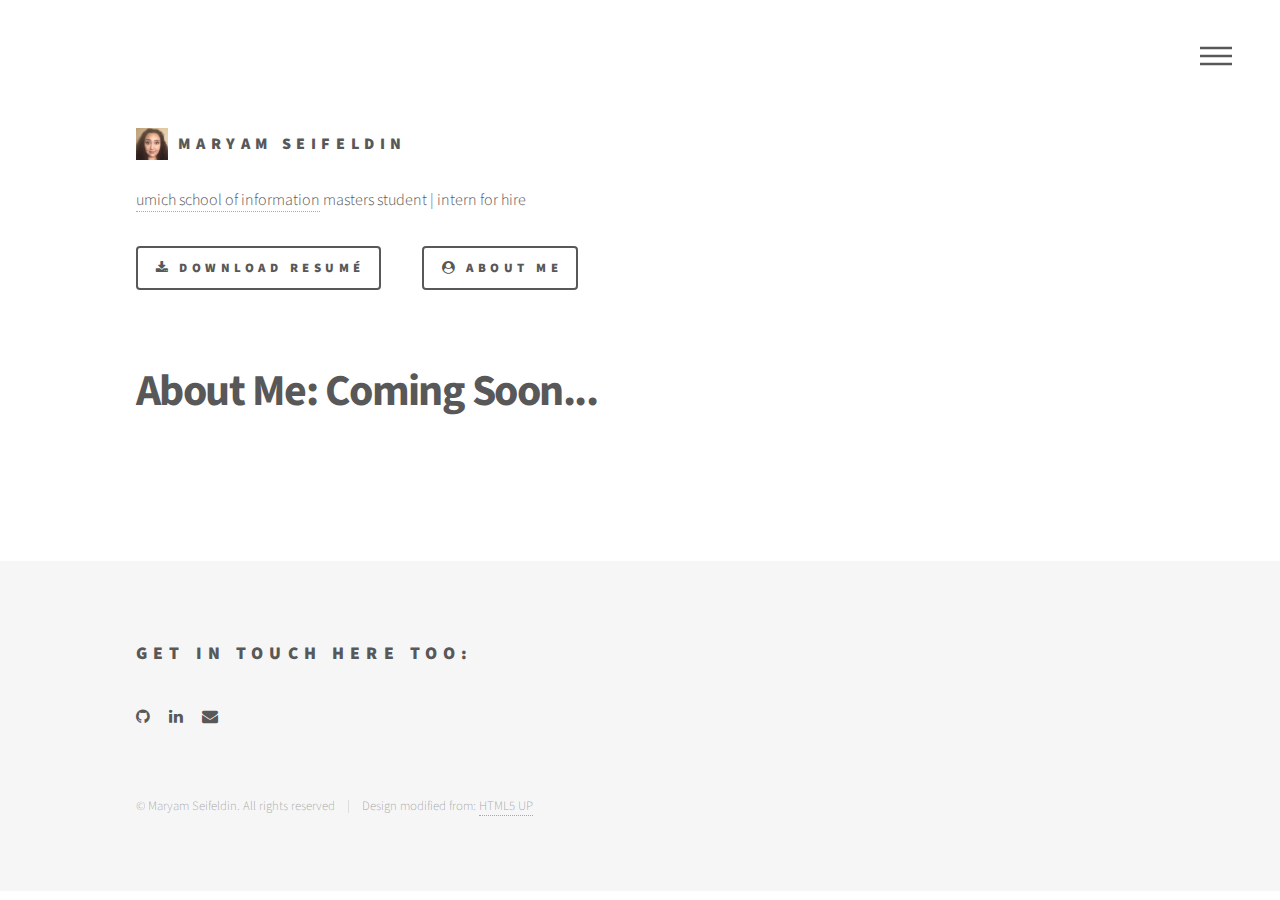
==== aboutme.html @ f6c34472 "fixed typos, added about me placeholder"" ====
<!DOCTYPE HTML>
<html lang="en">
	<head>
		<title>Maryam Seifeldin</title>
		<link rel="icon" href="images/headshot.ico">
		<meta charset="utf-8" />
		<meta name="viewport" content="width=device-width, initial-scale=1, user-scalable=no" />
		<link rel="stylesheet" href="assets/css/main.css" />
		<noscript><link rel="stylesheet" href="assets/css/noscript.css" /></noscript>
	</head>
	<body class="is-preload">
		<!-- Wrapper -->
			<div id="wrapper">

				<!-- Header -->
					<header id="header">
						<div class="inner">

							<!-- Logo -->
							<a href="index.html" class="logo">
								<span class="symbol"><img src="images/headshot.jpg" alt="headshot of Maryam Seifeldin" /></span><span class="title">Maryam Seifeldin</span>
							</a>

							<!-- Nav -->
								<nav>
									<ul>
										<li><a href="#menu">Menu</a></li>
									</ul>
								</nav>

						</div>
					</header>

				<!-- Menu -->
					<nav id="menu">
						<h2>Menu</h2>
						<ul>
							<li><a href="index.html">Home</a></li>
							<li><a href="aboutme.html">About Me</a></li>
							<li><a href="msticki.html">UMich Student Resources Wiki</a></li>
							<li><a href="qualtrics.html">Child-Directed Speech Qualtrics Experiment</a></li>
							<li><a href="contextual-inquiry.html">UMich Center For Sustainable Systems</a></li>
						</ul>
					</nav>

				<!-- Main -->
					<div id="main">
						<div class="inner">
							<header>
								<p><a href="https://www.si.umich.edu/content/msi">umich school of information</a> masters student | intern for hire</p>
							</header>
							<footer>
								<a href="docs/MaryamSeifeldinResume.pdf" class="button special icon fa-download" target="_blank">Download Resumé </a>
								<a href="aboutme.html" class="button special icon fa-user-circle" target="_blank">About Me</a>
							</footer>
							<h1>About Me: Coming Soon...</h1>
							<!-- <span class="image main"><img src="images/qualtrics-pic.png" alt="banner image of dog with a radio button on each side; one says dog and one says doggie" /></span>
								<h2>Overview</h2>
									<p>In my time as a cognitive scientist, I designed and implemented both the function and interfaces of all my experiments. I adapted some interfaces in JavaScript but I also became very familiar with Qualtrics software and leveraged it to create experimental interfaces that were both intuitive for participants to use and generated the structure and data output I needed for my experimental design. This is one example of that work, where I was testing how a talker's prosody (tone of voice) can generate expectations about upcoming word forms in real time based on perceived aspects of their addressee's social identy.
									</p>
								<h2>Experimental Goals</h2>
									<p>
										For context, there's a burgeoning body of work in cognitive science and linguistic fields that seeks to understand how human brains leverage "variation" in speech signals to learn about who's talking and the greater context of the signal at hand. In other words, there's a lot of social context that goes into <b>how</b> every human utterance comes out. For example, everyone sounds different; your voice and pronunciation help others recognize who you are. At the same time, aspects of your social identity like gender, age, and where you grew up have an effect on your speech; and people with social group memberships in common tend to carry similarities in their speech. We're subconsciously aware of these similarities as listeners as well as talkers. On top of that, we change the way we talk depending on who we're talking to. But there isn't much research currently on how this is processed or leveraged in the cognitive science literature. This was a pilot study to confirm that people really generate expectations about the register of a <b>word</b> based on the register of the <b>prosody (tone)</b> of a sentence. 
									</p>
									<p>
										The pilots confirmed this relatively uncontroversial hypothesis and provided a methodological framework for future related experiments to ask more interesting questions about human language processing. In the context of the experiment, the data showed that if someone speaks a sentence in a tone of voice that people usually use with children, people are more likely to predict that the person will end the sentence with a word that is more likely to be used when addressing a child. For example, when they heard the phrase "Let's go to the park and walk the..." in a singsong exaggerated tone and are presented a picture of a dog, they are more likely to choose the word "doggy" to finish the sentance than the word "dog". And in the same scenario where the talker is less exaggerated, as if addressing an adult, people are more likely to choose the "dog" option.
									</p>
								<h2>Qualtrics Interface</h2>
									<p>
										I designed the pilot's interface using Qualtrics. The design implements block and question randomization. Multiple choice, text entry, and sliding scale type questions are all used for different purposes. Images and audio are both used on almost all questions, and some customized html was used to force an autoplay capability that was unavailable in the building interface at the time. Since launch and implementation, changes have been made to the Qualtrics building interface that cause an issue with the autoplayed audio (the file plays out of sync on top of itself). 
									</p>
									<p>
										<span class="image left"><img src="images/qdesign.png" alt="" /></span>There are two phases of the experiment: a training phase where participants simply listen to the audio and a testing phase wehre participants "finish" the an incomplete sentence by choosing a word. A distraction task is included in the training phase where participants make a rating about the talker's perceived mood. In the testing phase, there are two choices, one "adult" register and one of the same word in the "child" register (i.e. "dog" and "doggie").
									</p>
									<p>
										The results were downloaded as .csv files and contrast-coded data from the testing phase was submitted to a two-way mixed-effects logistic regression model in R (lme4). The model included register, speaker identity, and their interaction as fixed effects and by-subject and by- item random intercepts. Data visualizations were generated with ggplot2.
									</p>
							<p><a href="docs/CDSPilotWriteup.pdf"><b>You can a preliminary write-up of the project here</b></a></p>
							<p><a href="https://universityrochester.co1.qualtrics.com/jfe/preview/SV_dinVkZuptfsCbJj?Q_SurveyVersionID=current&Q_CHL=preview"><b>You can explore a test version of the experiment here</b></a></p> -->
						</div>
					</div>

				<!-- Footer -->
					<footer id="footer">
						<div class="inner">
							<section>
								<h2>Get in touch here too:</h2>
								<ul class="icons">
									<li><a href="https://github.com/mseifeldin" class="icon fa-github" aria-label= "github icon link"><span class="label">Github</span></a></li>
									<li><a href="https://www.linkedin.com/in/mseifeldin/" class="icon fa-linkedin" aria-label= "linkedin icon link"><span class="label">LinkedIn</span></a></li>
									<li><a href="mailto:mseifeld@umich.edu" class="icon fa-envelope" aria-label= "email icon link"><span class="label">Email</span></a></li>
								</ul>
							</section>
							<ul class="copyright">
								<li>&copy; Maryam Seifeldin. All rights reserved</li><li>Design modified from: <a href="http://html5up.net">HTML5 UP</a></li>
							</ul>
						</div>
					</footer>

			</div>

		<!-- Scripts -->
			<script src="assets/js/jquery.min.js"></script>
			<script src="assets/js/browser.min.js"></script>
			<script src="assets/js/breakpoints.min.js"></script>
			<script src="assets/js/util.js"></script>
			<script src="assets/js/main.js"></script>

	</body>
</html>
---- assets/css/main.css ----
@import url(font-awesome.min.css);
@import url("https://fonts.googleapis.com/css?family=Source+Sans+Pro:300,700,900");

/*
	Phantom by HTML5 UP
	html5up.net | @ajlkn
	Free for personal and commercial use under the CCA 3.0 license (html5up.net/license)
*/

html, body, div, span, applet, object,
iframe, h1, h2, h3, h4, h5, h6, p, blockquote,
pre, a, abbr, acronym, address, big, cite,
code, del, dfn, em, img, ins, kbd, q, s, samp,
small, strike, strong, sub, sup, tt, var, b,
u, i, center, dl, dt, dd, ol, ul, li, fieldset,
form, label, legend, table, caption, tbody,
tfoot, thead, tr, th, td, article, aside,
canvas, details, embed, figure, figcaption,
footer, header, hgroup, menu, nav, output, ruby,
section, summary, time, mark, audio, video {
	margin: 0;
	padding: 0;
	border: 0;
	font-size: 100%;
	font: inherit;
	vertical-align: baseline;}

article, aside, details, figcaption, figure,
footer, header, hgroup, menu, nav, section {
	display: block;}

body {
	line-height: 1;
}

ol, ul {
	list-style: none;
}

blockquote, q {
	quotes: none;
}

	blockquote:before, blockquote:after, q:before, q:after {
		content: '';
		content: none;
	}

table {
	border-collapse: collapse;
	border-spacing: 0;
}

body {
	-webkit-text-size-adjust: none;
}

mark {
	background-color: transparent;
	color: inherit;
}

input::-moz-focus-inner {
	border: 0;
	padding: 0;
}

input, select, textarea {
	-moz-appearance: none;
	-webkit-appearance: none;
	-ms-appearance: none;
	appearance: none;
}
}
.offpage {
    position: absolute;
    left: -1000px;
}

/* Basic */

	@-ms-viewport {
		width: device-width;
	}

	body {
		-ms-overflow-style: scrollbar;
	}

	@media screen and (max-width: 480px) {

		html, body {
			min-width: 320px;
		}

	}

	html {
		box-sizing: border-box;
	}

	*, *:before, *:after {
		box-sizing: inherit;
	}

	body {
		background: #ffffff;
	}

		body.is-preload *, body.is-preload *:before, body.is-preload *:after {
			-moz-animation: none !important;
			-webkit-animation: none !important;
			-ms-animation: none !important;
			animation: none !important;
			-moz-transition: none !important;
			-webkit-transition: none !important;
			-ms-transition: none !important;
			transition: none !important;
		}

/* Type */

	body, input, select, textarea {
		color: #585858;
		font-family: "Source Sans Pro", Helvetica, sans-serif;
		font-size: 16pt;
		font-weight: 300;
		line-height: 1.75;
	}

		@media screen and (max-width: 1680px) {

			body, input, select, textarea {
				font-size: 14pt;
			}

		}

		@media screen and (max-width: 1280px) {

			body, input, select, textarea {
				font-size: 12pt;
			}

		}

	a {
		-moz-transition: border-bottom-color 0.2s ease, color 0.2s ease;
		-webkit-transition: border-bottom-color 0.2s ease, color 0.2s ease;
		-ms-transition: border-bottom-color 0.2s ease, color 0.2s ease;
		transition: border-bottom-color 0.2s ease, color 0.2s ease;
		text-decoration: none;
		color: #585858;
		border-bottom: dotted 1px rgba(88, 88, 88, 0.5);
	}

		a:hover {
			border-bottom-color: transparent;
			color: #f2849e !important;
		}

	strong, b {
		font-weight: 900;
	}

	em, i {
		font-style: italic;
	}

	p {
		margin: 0 0 2em 0;
	}

	h1 {
		font-size: 2.75em;
		font-weight: 700;
		line-height: 1.3;
		margin: 0 0 1em 0;
		letter-spacing: -0.035em;
	}

		h1 a {
			color: inherit;
		}

		@media screen and (max-width: 736px) {

			h1 {
				font-size: 2em;
				margin: 0 0 1em 0;
			}

		}

		@media screen and (max-width: 360px) {

			h1 {
				font-size: 1.75em;
			}

		}

	h2, h3, h4, h5, h6 {
		font-weight: 900;
		line-height: 1.5;
		margin: 0 0 2em 0;
		text-transform: uppercase;
		letter-spacing: 0.35em;
	}

		h2 a, h3 a, h4 a, h5 a, h6 a {
			color: inherit;
		}

	h2 {
		font-size: 1.1em;
	}

	h3 {
		font-size: 1em;
	}

	h4 {
		font-size: 0.8em;
	}

	h5 {
		font-size: 0.8em;
	}

	h6 {
		font-size: 0.8em;
	}

	@media screen and (max-width: 980px) {

		h1 br, h2 br, h3 br, h4 br, h5 br, h6 br {
			display: none;
		}

	}

	@media screen and (max-width: 736px) {

		h2 {
			font-size: 1em;
		}

		h3 {
			font-size: 0.8em;
		}

	}

	sub {
		font-size: 0.8em;
		position: relative;
		top: 0.5em;
	}

	sup {
		font-size: 0.8em;
		position: relative;
		top: -0.5em;
	}

	blockquote {
		border-left: solid 4px #c9c9c9;
		font-style: italic;
		margin: 0 0 2em 0;
		padding: 0.5em 0 0.5em 2em;
	}

	code {
		background: rgba(144, 144, 144, 0.075);
		border-radius: 4px;
		border: solid 1px #c9c9c9;
		font-family: "Courier New", monospace;
		font-size: 0.9em;
		margin: 0 0.25em;
		padding: 0.25em 0.65em;
	}

	pre {
		-webkit-overflow-scrolling: touch;
		font-family: "Courier New", monospace;
		font-size: 0.9em;
		margin: 0 0 2em 0;
	}

		pre code {
			display: block;
			line-height: 1.75;
			padding: 1em 1.5em;
			overflow-x: auto;
		}

	hr {
		border: 0;
		border-bottom: solid 1px #c9c9c9;
		margin: 2em 0;
	}

		hr.major {
			margin: 3em 0;
		}

	.align-left {
		text-align: left;
	}

	.align-center {
		text-align: center;
	}

	.align-right {
		text-align: right;
	}

/* Row */

	.row {
		display: flex;
		flex-wrap: wrap;
		box-sizing: border-box;
		align-items: stretch;
	}

		.row > * {
			box-sizing: border-box;
		}

		.row.gtr-uniform > * > :last-child {
			margin-bottom: 0;
		}

		.row.aln-left {
			justify-content: flex-start;
		}

		.row.aln-center {
			justify-content: center;
		}

		.row.aln-right {
			justify-content: flex-end;
		}

		.row.aln-top {
			align-items: flex-start;
		}

		.row.aln-middle {
			align-items: center;
		}

		.row.aln-bottom {
			align-items: flex-end;
		}

		.row > .imp {
			order: -1;
		}

		.row > .col-1 {
			width: 8.3333333333%;
		}

		.row > .off-1 {
			margin-left: 8.3333333333%;
		}

		.row > .col-2 {
			width: 16.6666666667%;
		}

		.row > .off-2 {
			margin-left: 16.6666666667%;
		}

		.row > .col-3 {
			width: 25%;
		}

		.row > .off-3 {
			margin-left: 25%;
		}

		.row > .col-4 {
			width: 33.3333333333%;
		}

		.row > .off-4 {
			margin-left: 33.3333333333%;
		}

		.row > .col-5 {
			width: 41.6666666667%;
		}

		.row > .off-5 {
			margin-left: 41.6666666667%;
		}

		.row > .col-6 {
			width: 50%;
		}

		.row > .off-6 {
			margin-left: 50%;
		}

		.row > .col-7 {
			width: 58.3333333333%;
		}

		.row > .off-7 {
			margin-left: 58.3333333333%;
		}

		.row > .col-8 {
			width: 66.6666666667%;
		}

		.row > .off-8 {
			margin-left: 66.6666666667%;
		}

		.row > .col-9 {
			width: 75%;
		}

		.row > .off-9 {
			margin-left: 75%;
		}

		.row > .col-10 {
			width: 83.3333333333%;
		}

		.row > .off-10 {
			margin-left: 83.3333333333%;
		}

		.row > .col-11 {
			width: 91.6666666667%;
		}

		.row > .off-11 {
			margin-left: 91.6666666667%;
		}

		.row > .col-12 {
			width: 100%;
		}

		.row > .off-12 {
			margin-left: 100%;
		}

		.row.gtr-0 {
			margin-top: 0;
			margin-left: 0em;
		}

			.row.gtr-0 > * {
				padding: 0 0 0 0em;
			}

			.row.gtr-0.gtr-uniform {
				margin-top: 0em;
			}

				.row.gtr-0.gtr-uniform > * {
					padding-top: 0em;
				}

		.row.gtr-25 {
			margin-top: 0;
			margin-left: -0.5em;
		}

			.row.gtr-25 > * {
				padding: 0 0 0 0.5em;
			}

			.row.gtr-25.gtr-uniform {
				margin-top: -0.5em;
			}

				.row.gtr-25.gtr-uniform > * {
					padding-top: 0.5em;
				}

		.row.gtr-50 {
			margin-top: 0;
			margin-left: -1em;
		}

			.row.gtr-50 > * {
				padding: 0 0 0 1em;
			}

			.row.gtr-50.gtr-uniform {
				margin-top: -1em;
			}

				.row.gtr-50.gtr-uniform > * {
					padding-top: 1em;
				}

		.row {
			margin-top: 0;
			margin-left: -2em;
		}

			.row > * {
				padding: 0 0 0 2em;
			}

			.row.gtr-uniform {
				margin-top: -2em;
			}

				.row.gtr-uniform > * {
					padding-top: 2em;
				}

		.row.gtr-150 {
			margin-top: 0;
			margin-left: -3em;
		}

			.row.gtr-150 > * {
				padding: 0 0 0 3em;
			}

			.row.gtr-150.gtr-uniform {
				margin-top: -3em;
			}

				.row.gtr-150.gtr-uniform > * {
					padding-top: 3em;
				}

		.row.gtr-200 {
			margin-top: 0;
			margin-left: -4em;
		}

			.row.gtr-200 > * {
				padding: 0 0 0 4em;
			}

			.row.gtr-200.gtr-uniform {
				margin-top: -4em;
			}

				.row.gtr-200.gtr-uniform > * {
					padding-top: 4em;
				}

		@media screen and (max-width: 1680px) {

			.row {
				display: flex;
				flex-wrap: wrap;
				box-sizing: border-box;
				align-items: stretch;
			}

				.row > * {
					box-sizing: border-box;
				}

				.row.gtr-uniform > * > :last-child {
					margin-bottom: 0;
				}

				.row.aln-left {
					justify-content: flex-start;
				}

				.row.aln-center {
					justify-content: center;
				}

				.row.aln-right {
					justify-content: flex-end;
				}

				.row.aln-top {
					align-items: flex-start;
				}

				.row.aln-middle {
					align-items: center;
				}

				.row.aln-bottom {
					align-items: flex-end;
				}

				.row > .imp-xlarge {
					order: -1;
				}

				.row > .col-1-xlarge {
					width: 8.3333333333%;
				}

				.row > .off-1-xlarge {
					margin-left: 8.3333333333%;
				}

				.row > .col-2-xlarge {
					width: 16.6666666667%;
				}

				.row > .off-2-xlarge {
					margin-left: 16.6666666667%;
				}

				.row > .col-3-xlarge {
					width: 25%;
				}

				.row > .off-3-xlarge {
					margin-left: 25%;
				}

				.row > .col-4-xlarge {
					width: 33.3333333333%;
				}

				.row > .off-4-xlarge {
					margin-left: 33.3333333333%;
				}

				.row > .col-5-xlarge {
					width: 41.6666666667%;
				}

				.row > .off-5-xlarge {
					margin-left: 41.6666666667%;
				}

				.row > .col-6-xlarge {
					width: 50%;
				}

				.row > .off-6-xlarge {
					margin-left: 50%;
				}

				.row > .col-7-xlarge {
					width: 58.3333333333%;
				}

				.row > .off-7-xlarge {
					margin-left: 58.3333333333%;
				}

				.row > .col-8-xlarge {
					width: 66.6666666667%;
				}

				.row > .off-8-xlarge {
					margin-left: 66.6666666667%;
				}

				.row > .col-9-xlarge {
					width: 75%;
				}

				.row > .off-9-xlarge {
					margin-left: 75%;
				}

				.row > .col-10-xlarge {
					width: 83.3333333333%;
				}

				.row > .off-10-xlarge {
					margin-left: 83.3333333333%;
				}

				.row > .col-11-xlarge {
					width: 91.6666666667%;
				}

				.row > .off-11-xlarge {
					margin-left: 91.6666666667%;
				}

				.row > .col-12-xlarge {
					width: 100%;
				}

				.row > .off-12-xlarge {
					margin-left: 100%;
				}

				.row.gtr-0 {
					margin-top: 0;
					margin-left: 0em;
				}

					.row.gtr-0 > * {
						padding: 0 0 0 0em;
					}

					.row.gtr-0.gtr-uniform {
						margin-top: 0em;
					}

						.row.gtr-0.gtr-uniform > * {
							padding-top: 0em;
						}

				.row.gtr-25 {
					margin-top: 0;
					margin-left: -0.5em;
				}

					.row.gtr-25 > * {
						padding: 0 0 0 0.5em;
					}

					.row.gtr-25.gtr-uniform {
						margin-top: -0.5em;
					}

						.row.gtr-25.gtr-uniform > * {
							padding-top: 0.5em;
						}

				.row.gtr-50 {
					margin-top: 0;
					margin-left: -1em;
				}

					.row.gtr-50 > * {
						padding: 0 0 0 1em;
					}

					.row.gtr-50.gtr-uniform {
						margin-top: -1em;
					}

						.row.gtr-50.gtr-uniform > * {
							padding-top: 1em;
						}

				.row {
					margin-top: 0;
					margin-left: -2em;
				}

					.row > * {
						padding: 0 0 0 2em;
					}

					.row.gtr-uniform {
						margin-top: -2em;
					}

						.row.gtr-uniform > * {
							padding-top: 2em;
						}

				.row.gtr-150 {
					margin-top: 0;
					margin-left: -3em;
				}

					.row.gtr-150 > * {
						padding: 0 0 0 3em;
					}

					.row.gtr-150.gtr-uniform {
						margin-top: -3em;
					}

						.row.gtr-150.gtr-uniform > * {
							padding-top: 3em;
						}

				.row.gtr-200 {
					margin-top: 0;
					margin-left: -4em;
				}

					.row.gtr-200 > * {
						padding: 0 0 0 4em;
					}

					.row.gtr-200.gtr-uniform {
						margin-top: -4em;
					}

						.row.gtr-200.gtr-uniform > * {
							padding-top: 4em;
						}

		}

		@media screen and (max-width: 1280px) {

			.row {
				display: flex;
				flex-wrap: wrap;
				box-sizing: border-box;
				align-items: stretch;
			}

				.row > * {
					box-sizing: border-box;
				}

				.row.gtr-uniform > * > :last-child {
					margin-bottom: 0;
				}

				.row.aln-left {
					justify-content: flex-start;
				}

				.row.aln-center {
					justify-content: center;
				}

				.row.aln-right {
					justify-content: flex-end;
				}

				.row.aln-top {
					align-items: flex-start;
				}

				.row.aln-middle {
					align-items: center;
				}

				.row.aln-bottom {
					align-items: flex-end;
				}

				.row > .imp-large {
					order: -1;
				}

				.row > .col-1-large {
					width: 8.3333333333%;
				}

				.row > .off-1-large {
					margin-left: 8.3333333333%;
				}

				.row > .col-2-large {
					width: 16.6666666667%;
				}

				.row > .off-2-large {
					margin-left: 16.6666666667%;
				}

				.row > .col-3-large {
					width: 25%;
				}

				.row > .off-3-large {
					margin-left: 25%;
				}

				.row > .col-4-large {
					width: 33.3333333333%;
				}

				.row > .off-4-large {
					margin-left: 33.3333333333%;
				}

				.row > .col-5-large {
					width: 41.6666666667%;
				}

				.row > .off-5-large {
					margin-left: 41.6666666667%;
				}

				.row > .col-6-large {
					width: 50%;
				}

				.row > .off-6-large {
					margin-left: 50%;
				}

				.row > .col-7-large {
					width: 58.3333333333%;
				}

				.row > .off-7-large {
					margin-left: 58.3333333333%;
				}

				.row > .col-8-large {
					width: 66.6666666667%;
				}

				.row > .off-8-large {
					margin-left: 66.6666666667%;
				}

				.row > .col-9-large {
					width: 75%;
				}

				.row > .off-9-large {
					margin-left: 75%;
				}

				.row > .col-10-large {
					width: 83.3333333333%;
				}

				.row > .off-10-large {
					margin-left: 83.3333333333%;
				}

				.row > .col-11-large {
					width: 91.6666666667%;
				}

				.row > .off-11-large {
					margin-left: 91.6666666667%;
				}

				.row > .col-12-large {
					width: 100%;
				}

				.row > .off-12-large {
					margin-left: 100%;
				}

				.row.gtr-0 {
					margin-top: 0;
					margin-left: 0em;
				}

					.row.gtr-0 > * {
						padding: 0 0 0 0em;
					}

					.row.gtr-0.gtr-uniform {
						margin-top: 0em;
					}

						.row.gtr-0.gtr-uniform > * {
							padding-top: 0em;
						}

				.row.gtr-25 {
					margin-top: 0;
					margin-left: -0.5em;
				}

					.row.gtr-25 > * {
						padding: 0 0 0 0.5em;
					}

					.row.gtr-25.gtr-uniform {
						margin-top: -0.5em;
					}

						.row.gtr-25.gtr-uniform > * {
							padding-top: 0.5em;
						}

				.row.gtr-50 {
					margin-top: 0;
					margin-left: -1em;
				}

					.row.gtr-50 > * {
						padding: 0 0 0 1em;
					}

					.row.gtr-50.gtr-uniform {
						margin-top: -1em;
					}

						.row.gtr-50.gtr-uniform > * {
							padding-top: 1em;
						}

				.row {
					margin-top: 0;
					margin-left: -2em;
				}

					.row > * {
						padding: 0 0 0 2em;
					}

					.row.gtr-uniform {
						margin-top: -2em;
					}

						.row.gtr-uniform > * {
							padding-top: 2em;
						}

				.row.gtr-150 {
					margin-top: 0;
					margin-left: -3em;
				}

					.row.gtr-150 > * {
						padding: 0 0 0 3em;
					}

					.row.gtr-150.gtr-uniform {
						margin-top: -3em;
					}

						.row.gtr-150.gtr-uniform > * {
							padding-top: 3em;
						}

				.row.gtr-200 {
					margin-top: 0;
					margin-left: -4em;
				}

					.row.gtr-200 > * {
						padding: 0 0 0 4em;
					}

					.row.gtr-200.gtr-uniform {
						margin-top: -4em;
					}

						.row.gtr-200.gtr-uniform > * {
							padding-top: 4em;
						}

		}

		@media screen and (max-width: 980px) {

			.row {
				display: flex;
				flex-wrap: wrap;
				box-sizing: border-box;
				align-items: stretch;
			}

				.row > * {
					box-sizing: border-box;
				}

				.row.gtr-uniform > * > :last-child {
					margin-bottom: 0;
				}

				.row.aln-left {
					justify-content: flex-start;
				}

				.row.aln-center {
					justify-content: center;
				}

				.row.aln-right {
					justify-content: flex-end;
				}

				.row.aln-top {
					align-items: flex-start;
				}

				.row.aln-middle {
					align-items: center;
				}

				.row.aln-bottom {
					align-items: flex-end;
				}

				.row > .imp-medium {
					order: -1;
				}

				.row > .col-1-medium {
					width: 8.3333333333%;
				}

				.row > .off-1-medium {
					margin-left: 8.3333333333%;
				}

				.row > .col-2-medium {
					width: 16.6666666667%;
				}

				.row > .off-2-medium {
					margin-left: 16.6666666667%;
				}

				.row > .col-3-medium {
					width: 25%;
				}

				.row > .off-3-medium {
					margin-left: 25%;
				}

				.row > .col-4-medium {
					width: 33.3333333333%;
				}

				.row > .off-4-medium {
					margin-left: 33.3333333333%;
				}

				.row > .col-5-medium {
					width: 41.6666666667%;
				}

				.row > .off-5-medium {
					margin-left: 41.6666666667%;
				}

				.row > .col-6-medium {
					width: 50%;
				}

				.row > .off-6-medium {
					margin-left: 50%;
				}

				.row > .col-7-medium {
					width: 58.3333333333%;
				}

				.row > .off-7-medium {
					margin-left: 58.3333333333%;
				}

				.row > .col-8-medium {
					width: 66.6666666667%;
				}

				.row > .off-8-medium {
					margin-left: 66.6666666667%;
				}

				.row > .col-9-medium {
					width: 75%;
				}

				.row > .off-9-medium {
					margin-left: 75%;
				}

				.row > .col-10-medium {
					width: 83.3333333333%;
				}

				.row > .off-10-medium {
					margin-left: 83.3333333333%;
				}

				.row > .col-11-medium {
					width: 91.6666666667%;
				}

				.row > .off-11-medium {
					margin-left: 91.6666666667%;
				}

				.row > .col-12-medium {
					width: 100%;
				}

				.row > .off-12-medium {
					margin-left: 100%;
				}

				.row.gtr-0 {
					margin-top: 0;
					margin-left: 0em;
				}

					.row.gtr-0 > * {
						padding: 0 0 0 0em;
					}

					.row.gtr-0.gtr-uniform {
						margin-top: 0em;
					}

						.row.gtr-0.gtr-uniform > * {
							padding-top: 0em;
						}

				.row.gtr-25 {
					margin-top: 0;
					margin-left: -0.375em;
				}

					.row.gtr-25 > * {
						padding: 0 0 0 0.375em;
					}

					.row.gtr-25.gtr-uniform {
						margin-top: -0.375em;
					}

						.row.gtr-25.gtr-uniform > * {
							padding-top: 0.375em;
						}

				.row.gtr-50 {
					margin-top: 0;
					margin-left: -0.75em;
				}

					.row.gtr-50 > * {
						padding: 0 0 0 0.75em;
					}

					.row.gtr-50.gtr-uniform {
						margin-top: -0.75em;
					}

						.row.gtr-50.gtr-uniform > * {
							padding-top: 0.75em;
						}

				.row {
					margin-top: 0;
					margin-left: -1.5em;
				}

					.row > * {
						padding: 0 0 0 1.5em;
					}

					.row.gtr-uniform {
						margin-top: -1.5em;
					}

						.row.gtr-uniform > * {
							padding-top: 1.5em;
						}

				.row.gtr-150 {
					margin-top: 0;
					margin-left: -2.25em;
				}

					.row.gtr-150 > * {
						padding: 0 0 0 2.25em;
					}

					.row.gtr-150.gtr-uniform {
						margin-top: -2.25em;
					}

						.row.gtr-150.gtr-uniform > * {
							padding-top: 2.25em;
						}

				.row.gtr-200 {
					margin-top: 0;
					margin-left: -3em;
				}

					.row.gtr-200 > * {
						padding: 0 0 0 3em;
					}

					.row.gtr-200.gtr-uniform {
						margin-top: -3em;
					}

						.row.gtr-200.gtr-uniform > * {
							padding-top: 3em;
						}

		}

		@media screen and (max-width: 736px) {

			.row {
				display: flex;
				flex-wrap: wrap;
				box-sizing: border-box;
				align-items: stretch;
			}

				.row > * {
					box-sizing: border-box;
				}

				.row.gtr-uniform > * > :last-child {
					margin-bottom: 0;
				}

				.row.aln-left {
					justify-content: flex-start;
				}

				.row.aln-center {
					justify-content: center;
				}

				.row.aln-right {
					justify-content: flex-end;
				}

				.row.aln-top {
					align-items: flex-start;
				}

				.row.aln-middle {
					align-items: center;
				}

				.row.aln-bottom {
					align-items: flex-end;
				}

				.row > .imp-small {
					order: -1;
				}

				.row > .col-1-small {
					width: 8.3333333333%;
				}

				.row > .off-1-small {
					margin-left: 8.3333333333%;
				}

				.row > .col-2-small {
					width: 16.6666666667%;
				}

				.row > .off-2-small {
					margin-left: 16.6666666667%;
				}

				.row > .col-3-small {
					width: 25%;
				}

				.row > .off-3-small {
					margin-left: 25%;
				}

				.row > .col-4-small {
					width: 33.3333333333%;
				}

				.row > .off-4-small {
					margin-left: 33.3333333333%;
				}

				.row > .col-5-small {
					width: 41.6666666667%;
				}

				.row > .off-5-small {
					margin-left: 41.6666666667%;
				}

				.row > .col-6-small {
					width: 50%;
				}

				.row > .off-6-small {
					margin-left: 50%;
				}

				.row > .col-7-small {
					width: 58.3333333333%;
				}

				.row > .off-7-small {
					margin-left: 58.3333333333%;
				}

				.row > .col-8-small {
					width: 66.6666666667%;
				}

				.row > .off-8-small {
					margin-left: 66.6666666667%;
				}

				.row > .col-9-small {
					width: 75%;
				}

				.row > .off-9-small {
					margin-left: 75%;
				}

				.row > .col-10-small {
					width: 83.3333333333%;
				}

				.row > .off-10-small {
					margin-left: 83.3333333333%;
				}

				.row > .col-11-small {
					width: 91.6666666667%;
				}

				.row > .off-11-small {
					margin-left: 91.6666666667%;
				}

				.row > .col-12-small {
					width: 100%;
				}

				.row > .off-12-small {
					margin-left: 100%;
				}

				.row.gtr-0 {
					margin-top: 0;
					margin-left: 0em;
				}

					.row.gtr-0 > * {
						padding: 0 0 0 0em;
					}

					.row.gtr-0.gtr-uniform {
						margin-top: 0em;
					}

						.row.gtr-0.gtr-uniform > * {
							padding-top: 0em;
						}

				.row.gtr-25 {
					margin-top: 0;
					margin-left: -0.25em;
				}

					.row.gtr-25 > * {
						padding: 0 0 0 0.25em;
					}

					.row.gtr-25.gtr-uniform {
						margin-top: -0.25em;
					}

						.row.gtr-25.gtr-uniform > * {
							padding-top: 0.25em;
						}

				.row.gtr-50 {
					margin-top: 0;
					margin-left: -0.5em;
				}

					.row.gtr-50 > * {
						padding: 0 0 0 0.5em;
					}

					.row.gtr-50.gtr-uniform {
						margin-top: -0.5em;
					}

						.row.gtr-50.gtr-uniform > * {
							padding-top: 0.5em;
						}

				.row {
					margin-top: 0;
					margin-left: -1em;
				}

					.row > * {
						padding: 0 0 0 1em;
					}

					.row.gtr-uniform {
						margin-top: -1em;
					}

						.row.gtr-uniform > * {
							padding-top: 1em;
						}

				.row.gtr-150 {
					margin-top: 0;
					margin-left: -1.5em;
				}

					.row.gtr-150 > * {
						padding: 0 0 0 1.5em;
					}

					.row.gtr-150.gtr-uniform {
						margin-top: -1.5em;
					}

						.row.gtr-150.gtr-uniform > * {
							padding-top: 1.5em;
						}

				.row.gtr-200 {
					margin-top: 0;
					margin-left: -2em;
				}

					.row.gtr-200 > * {
						padding: 0 0 0 2em;
					}

					.row.gtr-200.gtr-uniform {
						margin-top: -2em;
					}

						.row.gtr-200.gtr-uniform > * {
							padding-top: 2em;
						}

		}

		@media screen and (max-width: 480px) {

			.row {
				display: flex;
				flex-wrap: wrap;
				box-sizing: border-box;
				align-items: stretch;
			}

				.row > * {
					box-sizing: border-box;
				}

				.row.gtr-uniform > * > :last-child {
					margin-bottom: 0;
				}

				.row.aln-left {
					justify-content: flex-start;
				}

				.row.aln-center {
					justify-content: center;
				}

				.row.aln-right {
					justify-content: flex-end;
				}

				.row.aln-top {
					align-items: flex-start;
				}

				.row.aln-middle {
					align-items: center;
				}

				.row.aln-bottom {
					align-items: flex-end;
				}

				.row > .imp-xsmall {
					order: -1;
				}

				.row > .col-1-xsmall {
					width: 8.3333333333%;
				}

				.row > .off-1-xsmall {
					margin-left: 8.3333333333%;
				}

				.row > .col-2-xsmall {
					width: 16.6666666667%;
				}

				.row > .off-2-xsmall {
					margin-left: 16.6666666667%;
				}

				.row > .col-3-xsmall {
					width: 25%;
				}

				.row > .off-3-xsmall {
					margin-left: 25%;
				}

				.row > .col-4-xsmall {
					width: 33.3333333333%;
				}

				.row > .off-4-xsmall {
					margin-left: 33.3333333333%;
				}

				.row > .col-5-xsmall {
					width: 41.6666666667%;
				}

				.row > .off-5-xsmall {
					margin-left: 41.6666666667%;
				}

				.row > .col-6-xsmall {
					width: 50%;
				}

				.row > .off-6-xsmall {
					margin-left: 50%;
				}

				.row > .col-7-xsmall {
					width: 58.3333333333%;
				}

				.row > .off-7-xsmall {
					margin-left: 58.3333333333%;
				}

				.row > .col-8-xsmall {
					width: 66.6666666667%;
				}

				.row > .off-8-xsmall {
					margin-left: 66.6666666667%;
				}

				.row > .col-9-xsmall {
					width: 75%;
				}

				.row > .off-9-xsmall {
					margin-left: 75%;
				}

				.row > .col-10-xsmall {
					width: 83.3333333333%;
				}

				.row > .off-10-xsmall {
					margin-left: 83.3333333333%;
				}

				.row > .col-11-xsmall {
					width: 91.6666666667%;
				}

				.row > .off-11-xsmall {
					margin-left: 91.6666666667%;
				}

				.row > .col-12-xsmall {
					width: 100%;
				}

				.row > .off-12-xsmall {
					margin-left: 100%;
				}

				.row.gtr-0 {
					margin-top: 0;
					margin-left: 0em;
				}

					.row.gtr-0 > * {
						padding: 0 0 0 0em;
					}

					.row.gtr-0.gtr-uniform {
						margin-top: 0em;
					}

						.row.gtr-0.gtr-uniform > * {
							padding-top: 0em;
						}

				.row.gtr-25 {
					margin-top: 0;
					margin-left: -0.25em;
				}

					.row.gtr-25 > * {
						padding: 0 0 0 0.25em;
					}

					.row.gtr-25.gtr-uniform {
						margin-top: -0.25em;
					}

						.row.gtr-25.gtr-uniform > * {
							padding-top: 0.25em;
						}

				.row.gtr-50 {
					margin-top: 0;
					margin-left: -0.5em;
				}

					.row.gtr-50 > * {
						padding: 0 0 0 0.5em;
					}

					.row.gtr-50.gtr-uniform {
						margin-top: -0.5em;
					}

						.row.gtr-50.gtr-uniform > * {
							padding-top: 0.5em;
						}

				.row {
					margin-top: 0;
					margin-left: -1em;
				}

					.row > * {
						padding: 0 0 0 1em;
					}

					.row.gtr-uniform {
						margin-top: -1em;
					}

						.row.gtr-uniform > * {
							padding-top: 1em;
						}

				.row.gtr-150 {
					margin-top: 0;
					margin-left: -1.5em;
				}

					.row.gtr-150 > * {
						padding: 0 0 0 1.5em;
					}

					.row.gtr-150.gtr-uniform {
						margin-top: -1.5em;
					}

						.row.gtr-150.gtr-uniform > * {
							padding-top: 1.5em;
						}

				.row.gtr-200 {
					margin-top: 0;
					margin-left: -2em;
				}

					.row.gtr-200 > * {
						padding: 0 0 0 2em;
					}

					.row.gtr-200.gtr-uniform {
						margin-top: -2em;
					}

						.row.gtr-200.gtr-uniform > * {
							padding-top: 2em;
						}

		}

/* Section/Article */

	section.special, article.special {
		text-align: center;
	}

	header p {
		margin-top: -1em;
	}

	@media screen and (max-width: 736px) {

		header p {
			margin-top: 0;
		}

	}

/* Icon */

	.icon {
		text-decoration: none;
		border-bottom: none;
		position: relative;
	}

		.icon:before {
			-moz-osx-font-smoothing: grayscale;
			-webkit-font-smoothing: antialiased;
			font-family: FontAwesome;
			font-style: normal;
			font-weight: normal;
			text-transform: none !important;
		}

		.icon > .label {
			display: none;
		}

		.icon.style2 {
			-moz-transition: background-color 0.2s ease-in-out, color 0.2s ease-in-out, border-color 0.2s ease-in-out;
			-webkit-transition: background-color 0.2s ease-in-out, color 0.2s ease-in-out, border-color 0.2s ease-in-out;
			-ms-transition: background-color 0.2s ease-in-out, color 0.2s ease-in-out, border-color 0.2s ease-in-out;
			transition: background-color 0.2s ease-in-out, color 0.2s ease-in-out, border-color 0.2s ease-in-out;
			background-color: transparent;
			border: solid 1px #c9c9c9;
			border-radius: 4px;
			width: 2.65em;
			height: 2.65em;
			display: inline-block;
			text-align: center;
			line-height: 2.65em;
			color: inherit;
		}

			.icon.style2:before {
				font-size: 1.1em;
			}

			.icon.style2:hover {
				color: #f2849e;
				border-color: #f2849e;
			}

			.icon.style2:active {
				background-color: rgba(242, 132, 158, 0.1);
			}

/* List */

	ol {
		list-style: decimal;
		margin: 0 0 2em 0;
		padding-left: 1.25em;
	}

		ol li {
			padding-left: 0.25em;
		}

	ul {
		list-style: disc;
		margin: 0 0 2em 0;
		padding-left: 1em;
	}

		ul li {
			padding-left: 0.5em;
		}

		ul.alt {
			list-style: none;
			padding-left: 0;
		}

			ul.alt li {
				border-top: solid 1px #c9c9c9;
				padding: 0.5em 0;
			}

				ul.alt li:first-child {
					border-top: 0;
					padding-top: 0;
				}

	dl {
		margin: 0 0 2em 0;
	}

		dl dt {
			display: block;
			font-weight: 900;
			margin: 0 0 1em 0;
		}

		dl dd {
			margin-left: 2em;
		}

/* Actions */

	ul.actions {
		display: -moz-flex;
		display: -webkit-flex;
		display: -ms-flex;
		display: flex;
		cursor: default;
		list-style: none;
		margin-left: -1em;
		padding-left: 0;
	}

		ul.actions li {
			padding: 0 0 0 1em;
			vertical-align: middle;
		}

		ul.actions.special {
			-moz-justify-content: center;
			-webkit-justify-content: center;
			-ms-justify-content: center;
			justify-content: center;
			width: 100%;
			margin-left: 0;
		}

			ul.actions.special li:first-child {
				padding-left: 0;
			}

		ul.actions.stacked {
			-moz-flex-direction: column;
			-webkit-flex-direction: column;
			-ms-flex-direction: column;
			flex-direction: column;
			margin-left: 0;
		}

			ul.actions.stacked li {
				padding: 1.3em 0 0 0;
			}

				ul.actions.stacked li:first-child {
					padding-top: 0;
				}

		ul.actions.fit {
			width: calc(100% + 1em);
		}

			ul.actions.fit li {
				-moz-flex-grow: 1;
				-webkit-flex-grow: 1;
				-ms-flex-grow: 1;
				flex-grow: 1;
				-moz-flex-shrink: 1;
				-webkit-flex-shrink: 1;
				-ms-flex-shrink: 1;
				flex-shrink: 1;
				width: 100%;
			}

				ul.actions.fit li > * {
					width: 100%;
				}

			ul.actions.fit.stacked {
				width: 100%;
			}

		@media screen and (max-width: 480px) {

			ul.actions:not(.fixed) {
				-moz-flex-direction: column;
				-webkit-flex-direction: column;
				-ms-flex-direction: column;
				flex-direction: column;
				margin-left: 0;
				width: 100% !important;
			}

				ul.actions:not(.fixed) li {
					-moz-flex-grow: 1;
					-webkit-flex-grow: 1;
					-ms-flex-grow: 1;
					flex-grow: 1;
					-moz-flex-shrink: 1;
					-webkit-flex-shrink: 1;
					-ms-flex-shrink: 1;
					flex-shrink: 1;
					padding: 1em 0 0 0;
					text-align: center;
					width: 100%;
				}

					ul.actions:not(.fixed) li > * {
						width: 100%;
					}

					ul.actions:not(.fixed) li:first-child {
						padding-top: 0;
					}

					ul.actions:not(.fixed) li input[type="submit"],
					ul.actions:not(.fixed) li input[type="reset"],
					ul.actions:not(.fixed) li input[type="button"],
					ul.actions:not(.fixed) li button,
					ul.actions:not(.fixed) li .button {
						width: 100%;
					}

						ul.actions:not(.fixed) li input[type="submit"].icon:before,
						ul.actions:not(.fixed) li input[type="reset"].icon:before,
						ul.actions:not(.fixed) li input[type="button"].icon:before,
						ul.actions:not(.fixed) li button.icon:before,
						ul.actions:not(.fixed) li .button.icon:before {
							margin-left: -0.5rem;
						}

		}

/* Icons */

	ul.icons {
		cursor: default;
		list-style: none;
		padding-left: 0;
		margin: -1em 0 2em -1em;
	}

		ul.icons li {
			display: inline-block;
			padding: 1em 0 0 1em;
		}

/* Form */

	form {
		margin: 0 0 2em 0;
		overflow-x: hidden;
	}

		form > :last-child {
			margin-bottom: 0;
		}

		form > .fields {
			display: -moz-flex;
			display: -webkit-flex;
			display: -ms-flex;
			display: flex;
			-moz-flex-wrap: wrap;
			-webkit-flex-wrap: wrap;
			-ms-flex-wrap: wrap;
			flex-wrap: wrap;
			width: calc(100% + 3em);
			margin: -1.5em 0 2em -1.5em;
		}

			form > .fields > .field {
				-moz-flex-grow: 0;
				-webkit-flex-grow: 0;
				-ms-flex-grow: 0;
				flex-grow: 0;
				-moz-flex-shrink: 0;
				-webkit-flex-shrink: 0;
				-ms-flex-shrink: 0;
				flex-shrink: 0;
				padding: 1.5em 0 0 1.5em;
				width: calc(100% - 1.5em);
			}

				form > .fields > .field.half {
					width: calc(50% - 0.75em);
				}

				form > .fields > .field.third {
					width: calc(100%/3 - 0.5em);
				}

				form > .fields > .field.quarter {
					width: calc(25% - 0.375em);
				}

		@media screen and (max-width: 480px) {

			form > .fields {
				width: calc(100% + 3em);
				margin: -1.5em 0 2em -1.5em;
			}

				form > .fields > .field {
					padding: 1.5em 0 0 1.5em;
					width: calc(100% - 1.5em);
				}

					form > .fields > .field.half {
						width: calc(100% - 1.5em);
					}

					form > .fields > .field.third {
						width: calc(100% - 1.5em);
					}

					form > .fields > .field.quarter {
						width: calc(100% - 1.5em);
					}

		}

	label {
		display: block;
		font-size: 0.9em;
		font-weight: 900;
		margin: 0 0 1em 0;
	}

	input[type="text"],
	input[type="password"],
	input[type="email"],
	input[type="tel"],
	select,
	textarea {
		-moz-appearance: none;
		-webkit-appearance: none;
		-ms-appearance: none;
		appearance: none;
		background-color: transparent;
		border: none;
		border-radius: 0;
		border-bottom: solid 1px #c9c9c9;
		color: inherit;
		display: block;
		outline: 0;
		padding: 0;
		text-decoration: none;
		width: 100%;
	}

		input[type="text"]:invalid,
		input[type="password"]:invalid,
		input[type="email"]:invalid,
		input[type="tel"]:invalid,
		select:invalid,
		textarea:invalid {
			box-shadow: none;
		}

		input[type="text"]:focus,
		input[type="password"]:focus,
		input[type="email"]:focus,
		input[type="tel"]:focus,
		select:focus,
		textarea:focus {
			border-bottom-color: #f2849e;
			box-shadow: inset 0 -1px 0 0 #f2849e;
		}

	select {
		background-image: url("data:image/svg+xml;charset=utf8,%3Csvg xmlns='http://www.w3.org/2000/svg' width='40' height='40' preserveAspectRatio='none' viewBox='0 0 40 40'%3E%3Cpath d='M9.4,12.3l10.4,10.4l10.4-10.4c0.2-0.2,0.5-0.4,0.9-0.4c0.3,0,0.6,0.1,0.9,0.4l3.3,3.3c0.2,0.2,0.4,0.5,0.4,0.9 c0,0.4-0.1,0.6-0.4,0.9L20.7,31.9c-0.2,0.2-0.5,0.4-0.9,0.4c-0.3,0-0.6-0.1-0.9-0.4L4.3,17.3c-0.2-0.2-0.4-0.5-0.4-0.9 c0-0.4,0.1-0.6,0.4-0.9l3.3-3.3c0.2-0.2,0.5-0.4,0.9-0.4S9.1,12.1,9.4,12.3z' fill='%23c9c9c9' /%3E%3C/svg%3E");
		background-size: 1.25rem;
		background-repeat: no-repeat;
		background-position: calc(100% - 1rem) center;
		height: 3em;
		padding-right: 3em;
		text-overflow: ellipsis;
	}

		select option {
			background: #ffffff;
		}

		select:focus::-ms-value {
			background-color: transparent;
		}

		select::-ms-expand {
			display: none;
		}

	input[type="text"],
	input[type="password"],
	input[type="email"],
	select {
		height: 3em;
	}

	textarea {
		padding: 0;
		min-height: 3.75em;
	}

	input[type="checkbox"],
	input[type="radio"] {
		-moz-appearance: none;
		-webkit-appearance: none;
		-ms-appearance: none;
		appearance: none;
		display: block;
		float: left;
		margin-right: -2em;
		opacity: 0;
		width: 1em;
		z-index: -1;
	}

		input[type="checkbox"] + label,
		input[type="radio"] + label {
			text-decoration: none;
			color: #585858;
			cursor: pointer;
			display: inline-block;
			font-size: 1em;
			font-weight: 300;
			padding-left: 2.55em;
			padding-right: 0.75em;
			position: relative;
		}

			input[type="checkbox"] + label:before,
			input[type="radio"] + label:before {
				-moz-osx-font-smoothing: grayscale;
				-webkit-font-smoothing: antialiased;
				font-family: FontAwesome;
				font-style: normal;
				font-weight: normal;
				text-transform: none !important;
			}

			input[type="checkbox"] + label:before,
			input[type="radio"] + label:before {
				border-radius: 4px;
				border: solid 1px #c9c9c9;
				content: '';
				display: inline-block;
				height: 1.8em;
				left: 0;
				line-height: 1.725em;
				position: absolute;
				text-align: center;
				top: 0;
				width: 1.8em;
			}

		input[type="checkbox"]:checked + label:before,
		input[type="radio"]:checked + label:before {
			background: #585858;
			border-color: #585858;
			color: #ffffff;
			content: '\f00c';
		}

		input[type="checkbox"]:focus + label:before,
		input[type="radio"]:focus + label:before {
			border-color: #f2849e;
			box-shadow: 0 0 0 1px #f2849e;
		}

	input[type="checkbox"] + label:before {
		border-radius: 4px;
	}

	input[type="radio"] + label:before {
		border-radius: 100%;
	}

/* Box */

	.box {
		border-radius: 4px;
		border: solid 1px #c9c9c9;
		margin-bottom: 2em;
		padding: 1.5em;
	}

		.box > :last-child,
		.box > :last-child > :last-child,
		.box > :last-child > :last-child > :last-child {
			margin-bottom: 0;
		}

		.box.alt {
			border: 0;
			border-radius: 0;
			padding: 0;
		}

/* Image */

	.image {
		border-radius: 4px;
		border: 0;
		display: inline-block;
		position: relative;
	}

		.image img {
			border-radius: 4px;
			display: block;
		}

		.image.left, .image.right {
			max-width: 40%;
		}

			.image.left img, .image.right img {
				width: 100%;
			}

		.image.left {
			float: left;
			padding: 0 1.5em 1em 0;
			top: 0.25em;
		}

		.image.right {
			float: right;
			padding: 0 0 1em 1.5em;
			top: 0.25em;
		}

		.image.fit {
			display: block;
			margin: 0 0 2em 0;
			width: 100%;
		}

			.image.fit img {
				width: 100%;
			}

		.image.main {
			display: block;
			margin: 0 0 3em 0;
			width: 100%;
		}

			.image.main img {
				width: 100%;
			}

			@media screen and (max-width: 736px) {

				.image.main {
					margin: 0 0 2em 0;
				}

			}

/* Table */

	.table-wrapper {
		-webkit-overflow-scrolling: touch;
		overflow-x: auto;
	}

	table {
		margin: 0 0 2em 0;
		width: 100%;
	}

		table tbody tr {
			border: solid 1px #c9c9c9;
			border-left: 0;
			border-right: 0;
		}

			table tbody tr:nth-child(2n + 1) {
				background-color: rgba(144, 144, 144, 0.075);
			}

		table td {
			padding: 0.75em 0.75em;
		}

		table th {
			font-size: 0.9em;
			font-weight: 900;
			padding: 0 0.75em 0.75em 0.75em;
			text-align: left;
		}

		table thead {
			border-bottom: solid 2px #c9c9c9;
		}

		table tfoot {
			border-top: solid 2px #c9c9c9;
		}

		table.alt {
			border-collapse: separate;
		}

			table.alt tbody tr td {
				border: solid 1px #c9c9c9;
				border-left-width: 0;
				border-top-width: 0;
			}

				table.alt tbody tr td:first-child {
					border-left-width: 1px;
				}

			table.alt tbody tr:first-child td {
				border-top-width: 1px;
			}

			table.alt thead {
				border-bottom: 0;
			}

			table.alt tfoot {
				border-top: 0;
			}

/* Button */

	input[type="submit"],
	input[type="reset"],
	input[type="button"],
	button,
	.button {
		-moz-appearance: none;
		-webkit-appearance: none;
		-ms-appearance: none;
		appearance: none;
		-moz-transition: background-color 0.2s ease-in-out, color 0.2s ease-in-out, box-shadow 0.2s ease-in-out;
		-webkit-transition: background-color 0.2s ease-in-out, color 0.2s ease-in-out, box-shadow 0.2s ease-in-out;
		-ms-transition: background-color 0.2s ease-in-out, color 0.2s ease-in-out, box-shadow 0.2s ease-in-out;
		transition: background-color 0.2s ease-in-out, color 0.2s ease-in-out, box-shadow 0.2s ease-in-out;
		background-color: transparent;
		border-radius: 4px;
		border: 0;
		box-shadow: inset 0 0 0 2px #585858;
		color: #585858 !important;
		cursor: pointer;
		display: inline-block;
		font-size: 0.8em;
		font-weight: 900;
		height: 3.5em;
		letter-spacing: 0.35em;
		line-height: 3.45em;
		overflow: hidden;
		padding: 0 1.25em 0 1.6em;
		text-align: center;
		text-decoration: none;
		text-overflow: ellipsis;
		text-transform: uppercase;
		white-space: nowrap;
		margin: 0 3em 5em 0;
	}

		input[type="submit"].icon:before,
		input[type="reset"].icon:before,
		input[type="button"].icon:before,
		button.icon:before,
		.button.icon:before {
			margin-right: 0.5em;
		}

		input[type="submit"].fit,
		input[type="reset"].fit,
		input[type="button"].fit,
		button.fit,
		.button.fit {
			width: 100%;
		}

		input[type="submit"]:hover,
		input[type="reset"]:hover,
		input[type="button"]:hover,
		button:hover,
		.button:hover {
			color: #f2849e !important;
			box-shadow: inset 0 0 0 2px #f2849e;
		}

		input[type="submit"]:active,
		input[type="reset"]:active,
		input[type="button"]:active,
		button:active,
		.button:active {
			background-color: rgba(242, 132, 158, 0.1);
		}

		input[type="submit"].small,
		input[type="reset"].small,
		input[type="button"].small,
		button.small,
		.button.small {
			font-size: 0.6em;
		}

		input[type="submit"].large,
		input[type="reset"].large,
		input[type="button"].large,
		button.large,
		.button.large {
			font-size: 1em;
		}

		input[type="submit"].primary,
		input[type="reset"].primary,
		input[type="button"].primary,
		button.primary,
		.button.primary {
			box-shadow: none;
			background-color: #585858;
			color: #ffffff !important;
		}

			input[type="submit"].primary:hover,
			input[type="reset"].primary:hover,
			input[type="button"].primary:hover,
			button.primary:hover,
			.button.primary:hover {
				background-color: #f2849e;
			}

			input[type="submit"].primary:active,
			input[type="reset"].primary:active,
			input[type="button"].primary:active,
			button.primary:active,
			.button.primary:active {
				background-color: #ee5f81;
			}

		input[type="submit"].disabled, input[type="submit"]:disabled,
		input[type="reset"].disabled,
		input[type="reset"]:disabled,
		input[type="button"].disabled,
		input[type="button"]:disabled,
		button.disabled,
		button:disabled,
		.button.disabled,
		.button:disabled {
			pointer-events: none;
			opacity: 0.25;
		}

/* Tiles */

	.tiles {
		display: -moz-flex;
		display: -webkit-flex;
		display: -ms-flex;
		display: flex;
		-moz-flex-wrap: wrap;
		-webkit-flex-wrap: wrap;
		-ms-flex-wrap: wrap;
		flex-wrap: wrap;
		postiion: relative;
		margin: -2.5em 0 0 -2.5em;
	}

		.tiles article {
			-moz-transition: -moz-transform 0.5s ease, opacity 0.5s ease;
			-webkit-transition: -webkit-transform 0.5s ease, opacity 0.5s ease;
			-ms-transition: -ms-transform 0.5s ease, opacity 0.5s ease;
			transition: transform 0.5s ease, opacity 0.5s ease;
			position: relative;
			width: calc(33.3333333333% - 2.5em);
			margin: 2.5em 0 0 2.5em;
		}

			.tiles article > .image {
				-moz-transition: -moz-transform 0.5s ease;
				-webkit-transition: -webkit-transform 0.5s ease;
				-ms-transition: -ms-transform 0.5s ease;
				transition: transform 0.5s ease;
				position: relative;
				display: block;
				width: 100%;
				border-radius: 4px;
				overflow: hidden;
			}

				.tiles article > .image img {
					display: block;
					width: 100%;
				}

				.tiles article > .image:before {
					pointer-events: none;
					-moz-transition: background-color 0.5s ease, opacity 0.5s ease;
					-webkit-transition: background-color 0.5s ease, opacity 0.5s ease;
					-ms-transition: background-color 0.5s ease, opacity 0.5s ease;
					transition: background-color 0.5s ease, opacity 0.5s ease;
					content: '';
					display: block;
					position: absolute;
					top: 0;
					left: 0;
					width: 100%;
					height: 100%;
					opacity: 1.0;
					z-index: 1;
					opacity: 0.8;
				}

				.tiles article > .image:after {
					pointer-events: none;
					-moz-transition: opacity 0.5s ease;
					-webkit-transition: opacity 0.5s ease;
					-ms-transition: opacity 0.5s ease;
					transition: opacity 0.5s ease;
					content: '';
					display: block;
					position: absolute;
					top: 0;
					left: 0;
					width: 100%;
					height: 100%;
					/*background-image: url("data:image/svg+xml;charset=utf8,%3Csvg xmlns='http://www.w3.org/2000/svg' width='100' height='100' viewBox='0 0 100 100' preserveAspectRatio='none'%3E%3Cstyle%3Eline %7B stroke-width: 0.25px%3B stroke: %23ffffff%3B %7D%3C/style%3E%3Cline x1='0' y1='0' x2='100' y2='100' /%3E%3Cline x1='100' y1='0' x2='0' y2='100' /%3E%3C/svg%3E");*/
					background-position: center;
					background-repeat: no-repeat;
					background-size: 100% 100%;
					opacity: 0.25;
					z-index: 2;
				}

			.tiles article > a {
				display: -moz-flex;
				display: -webkit-flex;
				display: -ms-flex;
				display: flex;
				-moz-flex-direction: column;
				-webkit-flex-direction: column;
				-ms-flex-direction: column;
				flex-direction: column;
				-moz-align-items: center;
				-webkit-align-items: center;
				-ms-align-items: center;
				align-items: center;
				-moz-justify-content: center;
				-webkit-justify-content: center;
				-ms-justify-content: center;
				justify-content: center;
				-moz-transition: background-color 0.5s ease, -moz-transform 0.5s ease;
				-webkit-transition: background-color 0.5s ease, -webkit-transform 0.5s ease;
				-ms-transition: background-color 0.5s ease, -ms-transform 0.5s ease;
				transition: background-color 0.5s ease, transform 0.5s ease;
				position: absolute;
				top: 0;
				left: 0;
				width: 100%;
				height: 100%;
				padding: 1em;
				border-radius: 4px;
				border-bottom: 0;
				color: #ffffff;
				text-align: center;
				text-decoration: none;
				z-index: 3;
			}

				.tiles article > a > :last-child {
					margin: 0;
				}

				.tiles article > a:hover {
					color: #ffffff !important;
				}

				.tiles article > a h2 {
					margin: 0;
				}

				.tiles article > a .content {
					-moz-transition: max-height 0.5s ease, opacity 0.5s ease;
					-webkit-transition: max-height 0.5s ease, opacity 0.5s ease;
					-ms-transition: max-height 0.5s ease, opacity 0.5s ease;
					transition: max-height 0.5s ease, opacity 0.5s ease;
					width: 100%;
					max-height: 0;
					line-height: 1.5;
					margin-top: 0.35em;
					opacity: 0;
				}

					.tiles article > a .content > :last-child {
						margin-bottom: 0;
					}

			.tiles article.style1 > .image:before {
				background-color: #f2849e;
			}

			.tiles article.style2 > .image:before {
				background-color: #7ecaf6;
			}

			.tiles article.style3 > .image:before {
				background-color: #7bd0c1;
			}

			.tiles article.style4 > .image:before {
				background-color: #c75b9b;
			}

			.tiles article.style5 > .image:before {
				background-color: #ae85ca;
			}

			.tiles article.style6 > .image:before {
				background-color: #8499e7;
			}

			body:not(.is-touch) .tiles article:hover > .image {
				-moz-transform: scale(1.1);
				-webkit-transform: scale(1.1);
				-ms-transform: scale(1.1);
				transform: scale(1.1);
			}

				body:not(.is-touch) .tiles article:hover > .image:before {
					background-color: #333333;
					opacity: 0.35;
				}

				body:not(.is-touch) .tiles article:hover > .image:after {
					opacity: 0;
				}

			body:not(.is-touch) .tiles article:hover .content {
				max-height: 15em;
				opacity: 1;
			}

		* + .tiles {
			margin-top: 2em;
		}

		body.is-preload .tiles article {
			-moz-transform: scale(0.9);
			-webkit-transform: scale(0.9);
			-ms-transform: scale(0.9);
			transform: scale(0.9);
			opacity: 0;
		}

		body.is-touch .tiles article .content {
			max-height: 15em;
			opacity: 1;
		}

		@media screen and (max-width: 1280px) {

			.tiles {
				margin: -1.25em 0 0 -1.25em;
			}

				.tiles article {
					width: calc(33.3333333333% - 1.25em);
					margin: 1.25em 0 0 1.25em;
				}

		}

		@media screen and (max-width: 980px) {

			.tiles {
				margin: -2.5em 0 0 -2.5em;
			}

				.tiles article {
					width: calc(50% - 2.5em);
					margin: 2.5em 0 0 2.5em;
				}

		}

		@media screen and (max-width: 736px) {

			.tiles {
				margin: -1.25em 0 0 -1.25em;
			}

				.tiles article {
					width: calc(50% - 1.25em);
					margin: 1.25em 0 0 1.25em;
				}

					.tiles article:hover > .image {
						-moz-transform: scale(1.0);
						-webkit-transform: scale(1.0);
						-ms-transform: scale(1.0);
						transform: scale(1.0);
					}

		}

		@media screen and (max-width: 480px) {

			.tiles {
				margin: 0;
			}

				.tiles article {
					width: 100%;
					margin: 1.25em 0 0 0;
				}

		}

/* Header */

	#header {
		padding: 8em 0 0.1em 0 ;
	}

		#header .logo {
			display: block;
			border-bottom: 0;
			color: inherit;
			font-weight: 900;
			letter-spacing: 0.35em;
			margin: 0 0 2.5em 0;
			text-decoration: none;
			text-transform: uppercase;
			display: inline-block;
		}

			#header .logo > * {
				display: inline-block;
				vertical-align: middle;
			}

			#header .logo .symbol {
				margin-right: 0.65em;
			}

				#header .logo .symbol img {
					display: block;
					width: 2em;
					height: 2em;
				}

		#header nav {
			position: fixed;
			right: 2em;
			top: 2em;
			z-index: 10000;
		}

			#header nav ul {
				display: -moz-flex;
				display: -webkit-flex;
				display: -ms-flex;
				display: flex;
				-moz-align-items: center;
				-webkit-align-items: center;
				-ms-align-items: center;
				align-items: center;
				list-style: none;
				margin: 0;
				padding: 0;
			}

				#header nav ul li {
					display: block;
					padding: 0;
				}

					#header nav ul li a {
						display: block;
						position: relative;
						height: 3em;
						line-height: 3em;
						padding: 0 1.5em;
						background-color: rgba(255, 255, 255, 0.5);
						border-radius: 4px;
						border: 0;
						font-size: 0.8em;
						font-weight: 900;
						letter-spacing: 0.35em;
						text-transform: uppercase;
					}

					#header nav ul li a[href="#menu"] {
						-webkit-tap-highlight-color: transparent;
						width: 4em;
						text-indent: 4em;
						font-size: 1em;
						overflow: hidden;
						padding: 0;
						white-space: nowrap;
					}

						#header nav ul li a[href="#menu"]:before, #header nav ul li a[href="#menu"]:after {
							-moz-transition: opacity 0.2s ease;
							-webkit-transition: opacity 0.2s ease;
							-ms-transition: opacity 0.2s ease;
							transition: opacity 0.2s ease;
							content: '';
							display: block;
							position: absolute;
							top: 0;
							left: 0;
							width: 100%;
							height: 100%;
							background-position: center;
							background-repeat: no-repeat;
							background-size: 2em 2em;
						}

						#header nav ul li a[href="#menu"]:before {
							background-image: url("data:image/svg+xml;charset=utf8,%3Csvg xmlns='http://www.w3.org/2000/svg' width='100' height='100' viewBox='0 0 100 100' preserveAspectRatio='none'%3E%3Cstyle%3Eline %7B stroke-width: 8px%3B stroke: %23f2849e%3B %7D%3C/style%3E%3Cline x1='0' y1='25' x2='100' y2='25' /%3E%3Cline x1='0' y1='50' x2='100' y2='50' /%3E%3Cline x1='0' y1='75' x2='100' y2='75' /%3E%3C/svg%3E");
							opacity: 0;
						}

						#header nav ul li a[href="#menu"]:after {
							background-image: url("data:image/svg+xml;charset=utf8,%3Csvg xmlns='http://www.w3.org/2000/svg' width='100' height='100' viewBox='0 0 100 100' preserveAspectRatio='none'%3E%3Cstyle%3Eline %7B stroke-width: 8px%3B stroke: %23585858%3B %7D%3C/style%3E%3Cline x1='0' y1='25' x2='100' y2='25' /%3E%3Cline x1='0' y1='50' x2='100' y2='50' /%3E%3Cline x1='0' y1='75' x2='100' y2='75' /%3E%3C/svg%3E");
							opacity: 1;
						}

						#header nav ul li a[href="#menu"]:hover:before {
							opacity: 1;
						}

						#header nav ul li a[href="#menu"]:hover:after {
							opacity: 0;
						}

		@media screen and (max-width: 736px) {

			#header {
				padding: 4em 0 0.1em 0 ;
			}

				#header nav {
					right: 0.5em;
					top: 0.5em;
				}

					#header nav ul li a[href="#menu"]:before, #header nav ul li a[href="#menu"]:after {
						background-size: 1.5em 1.5em;
					}

		}

/* Menu */

	#wrapper {
		-moz-transition: opacity 0.45s ease;
		-webkit-transition: opacity 0.45s ease;
		-ms-transition: opacity 0.45s ease;
		transition: opacity 0.45s ease;
		opacity: 1;
	}

	#menu {
		-moz-transform: translateX(22em);
		-webkit-transform: translateX(22em);
		-ms-transform: translateX(22em);
		transform: translateX(22em);
		-moz-transition: -moz-transform 0.45s ease, visibility 0.45s;
		-webkit-transition: -webkit-transform 0.45s ease, visibility 0.45s;
		-ms-transition: -ms-transform 0.45s ease, visibility 0.45s;
		transition: transform 0.45s ease, visibility 0.45s;
		position: fixed;
		top: 0;
		right: 0;
		width: 22em;
		max-width: 80%;
		height: 100%;
		-webkit-overflow-scrolling: touch;
		background: #585858;
		color: #ffffff;
		cursor: default;
		visibility: hidden;
		z-index: 10002;
	}

		#menu > .inner {
			-moz-transition: opacity 0.45s ease;
			-webkit-transition: opacity 0.45s ease;
			-ms-transition: opacity 0.45s ease;
			transition: opacity 0.45s ease;
			-webkit-overflow-scrolling: touch;
			position: absolute;
			top: 0;
			left: 0;
			width: 100%;
			height: 100%;
			padding: 2.75em;
			opacity: 0;
			overflow-y: auto;
		}

			#menu > .inner > ul {
				list-style: none;
				margin: 0 0 1em 0;
				padding: 0;
			}

				#menu > .inner > ul > li {
					padding: 0;
					border-top: solid 1px rgba(255, 255, 255, 0.15);
				}

					#menu > .inner > ul > li a {
						display: block;
						padding: 1em 0;
						line-height: 1.5;
						border: 0;
						color: inherit;
					}

					#menu > .inner > ul > li:first-child {
						border-top: 0;
						margin-top: -1em;
					}

		#menu > .close {
			-moz-transition: opacity 0.45s ease, -moz-transform 0.45s ease;
			-webkit-transition: opacity 0.45s ease, -webkit-transform 0.45s ease;
			-ms-transition: opacity 0.45s ease, -ms-transform 0.45s ease;
			transition: opacity 0.45s ease, transform 0.45s ease;
			-moz-transform: scale(0.25) rotate(180deg);
			-webkit-transform: scale(0.25) rotate(180deg);
			-ms-transform: scale(0.25) rotate(180deg);
			transform: scale(0.25) rotate(180deg);
			-webkit-tap-highlight-color: transparent;
			display: block;
			position: absolute;
			top: 2em;
			left: -6em;
			width: 6em;
			text-indent: 6em;
			height: 3em;
			border: 0;
			font-size: 1em;
			opacity: 0;
			overflow: hidden;
			padding: 0;
			white-space: nowrap;
		}

			#menu > .close:before, #menu > .close:after {
				-moz-transition: opacity 0.2s ease;
				-webkit-transition: opacity 0.2s ease;
				-ms-transition: opacity 0.2s ease;
				transition: opacity 0.2s ease;
				content: '';
				display: block;
				position: absolute;
				top: 0;
				left: 0;
				width: 100%;
				height: 100%;
				background-position: center;
				background-repeat: no-repeat;
				background-size: 2em 2em;
			}

			#menu > .close:before {
				background-image: url("data:image/svg+xml;charset=utf8,%3Csvg xmlns='http://www.w3.org/2000/svg' width='100' height='100' viewBox='0 0 100 100' preserveAspectRatio='none'%3E%3Cstyle%3Eline %7B stroke-width: 8px%3B stroke: %23f2849e%3B %7D%3C/style%3E%3Cline x1='15' y1='15' x2='85' y2='85' /%3E%3Cline x1='85' y1='15' x2='15' y2='85' /%3E%3C/svg%3E");
				opacity: 0;
			}

			#menu > .close:after {
				background-image: url("data:image/svg+xml;charset=utf8,%3Csvg xmlns='http://www.w3.org/2000/svg' width='100' height='100' viewBox='0 0 100 100' preserveAspectRatio='none'%3E%3Cstyle%3Eline %7B stroke-width: 8px%3B stroke: %23585858%3B %7D%3C/style%3E%3Cline x1='15' y1='15' x2='85' y2='85' /%3E%3Cline x1='85' y1='15' x2='15' y2='85' /%3E%3C/svg%3E");
				opacity: 1;
			}

			#menu > .close:hover:before {
				opacity: 1;
			}

			#menu > .close:hover:after {
				opacity: 0;
			}

		@media screen and (max-width: 736px) {

			#menu {
				-moz-transform: translateX(16.5em);
				-webkit-transform: translateX(16.5em);
				-ms-transform: translateX(16.5em);
				transform: translateX(16.5em);
				width: 16.5em;
			}

				#menu > .inner {
					padding: 2.75em 1.5em;
				}

				#menu > .close {
					top: 0.5em;
					left: -4.25em;
					width: 4.25em;
					text-indent: 4.25em;
				}

					#menu > .close:before, #menu > .close:after {
						background-size: 1.5em 1.5em;
					}

		}

	body.is-menu-visible #wrapper {
		pointer-events: none;
		cursor: default;
		opacity: 0.25;
	}

	body.is-menu-visible #menu {
		-moz-transform: translateX(0);
		-webkit-transform: translateX(0);
		-ms-transform: translateX(0);
		transform: translateX(0);
		visibility: visible;
	}

		body.is-menu-visible #menu > * {
			opacity: 1;
		}

		body.is-menu-visible #menu .close {
			-moz-transform: scale(1.0) rotate(0deg);
			-webkit-transform: scale(1.0) rotate(0deg);
			-ms-transform: scale(1.0) rotate(0deg);
			transform: scale(1.0) rotate(0deg);
			opacity: 1;
		}

/* Main */

	#main {
		padding: 0em 0 6em 0 ;
	}

		@media screen and (max-width: 736px) {

			#main {
				padding: 0em 0 4em 0 ;
			}

		}

/* Footer */

	#footer {
		padding: 5em 0 6em 0 ;
		background-color: #f6f6f6;
	}

		#footer > .inner {
			display: -moz-flex;
			display: -webkit-flex;
			display: -ms-flex;
			display: flex;
			-moz-flex-wrap: wrap;
			-webkit-flex-wrap: wrap;
			-ms-flex-wrap: wrap;
			flex-wrap: wrap;
			-moz-flex-direction: row;
			-webkit-flex-direction: row;
			-ms-flex-direction: row;
			flex-direction: row;
		}

			#footer > .inner > * > :last-child {
				margin-bottom: 0;
			}

			#footer > .inner section:nth-child(1) {
				width: calc(66% - 2.5em);
				margin-right: 2.5em;
			}

			#footer > .inner section:nth-child(2) {
				width: calc(33% - 2.5em);
				margin-left: 2.5em;
			}

			#footer > .inner .copyright {
				width: 100%;
				padding: 0;
				margin-top: 5em;
				list-style: none;
				font-size: 0.8em;
				color: rgba(88, 88, 88, 0.5);
			}

				#footer > .inner .copyright a {
					color: inherit;
				}

				#footer > .inner .copyright li {
					display: inline-block;
					border-left: solid 1px rgba(88, 88, 88, 0.15);
					line-height: 1;
					padding: 0 0 0 1em;
					margin: 0 0 0 1em;
				}

					#footer > .inner .copyright li:first-child {
						border-left: 0;
						padding-left: 0;
						margin-left: 0;
					}

		@media screen and (max-width: 1280px) {

			#footer {
				padding: 5em 0 3em 0 ;
			}

				#footer > .inner section:nth-child(1) {
					width: calc(66% - 1.25em);
					margin-right: 1.25em;
				}

				#footer > .inner section:nth-child(2) {
					width: calc(33% - 1.25em);
					margin-left: 1.25em;
				}

		}

		@media screen and (max-width: 980px) {

			#footer > .inner section:nth-child(1) {
				width: 66%;
				margin-right: 0;
			}

			#footer > .inner section:nth-child(2) {
				width: calc(33% - 2.5em);
				margin-left: 2.5em;
			}

		}

		@media screen and (max-width: 736px) {

			#footer {
				padding: 3em 0 1em 0 ;
			}

				#footer > .inner {
					-moz-flex-direction: column;
					-webkit-flex-direction: column;
					-ms-flex-direction: column;
					flex-direction: column;
				}

					#footer > .inner section:nth-child(1) {
						width: 100%;
						margin-right: 0;
						margin: 3em 0 0 0;
					}

					#footer > .inner section:nth-child(2) {
						-moz-order: -1;
						-webkit-order: -1;
						-ms-order: -1;
						order: -1;
						width: 100%;
						margin-left: 0;
					}

					#footer > .inner .copyright {
						margin-top: 3em;
					}

		}

		@media screen and (max-width: 480px) {

			#footer > .inner .copyright {
				margin-top: 3em;
			}

				#footer > .inner .copyright li {
					border-left: 0;
					padding-left: 0;
					margin: 0.75em 0 0 0;
					display: block;
					line-height: inherit;
				}

					#footer > .inner .copyright li:first-child {
						margin-top: 0;
					}

		}

/* Wrapper */

	#wrapper > * > .inner {
		width: 100%;
		max-width: 68em;
		margin: 0 auto;
		padding: 0 2.5em;
	}

		@media screen and (max-width: 736px) {

			#wrapper > * > .inner {
				padding: 0 1.25em;
			}

		}
---- assets/css/noscript.css ----
/*
	Phantom by HTML5 UP
	html5up.net | @ajlkn
	Free for personal and commercial use under the CCA 3.0 license (html5up.net/license)
*/

/* Tiles */

	body.is-preload .tiles article {
		-moz-transform: none;
		-webkit-transform: none;
		-ms-transform: none;
		transform: none;
		opacity: 1;
	}
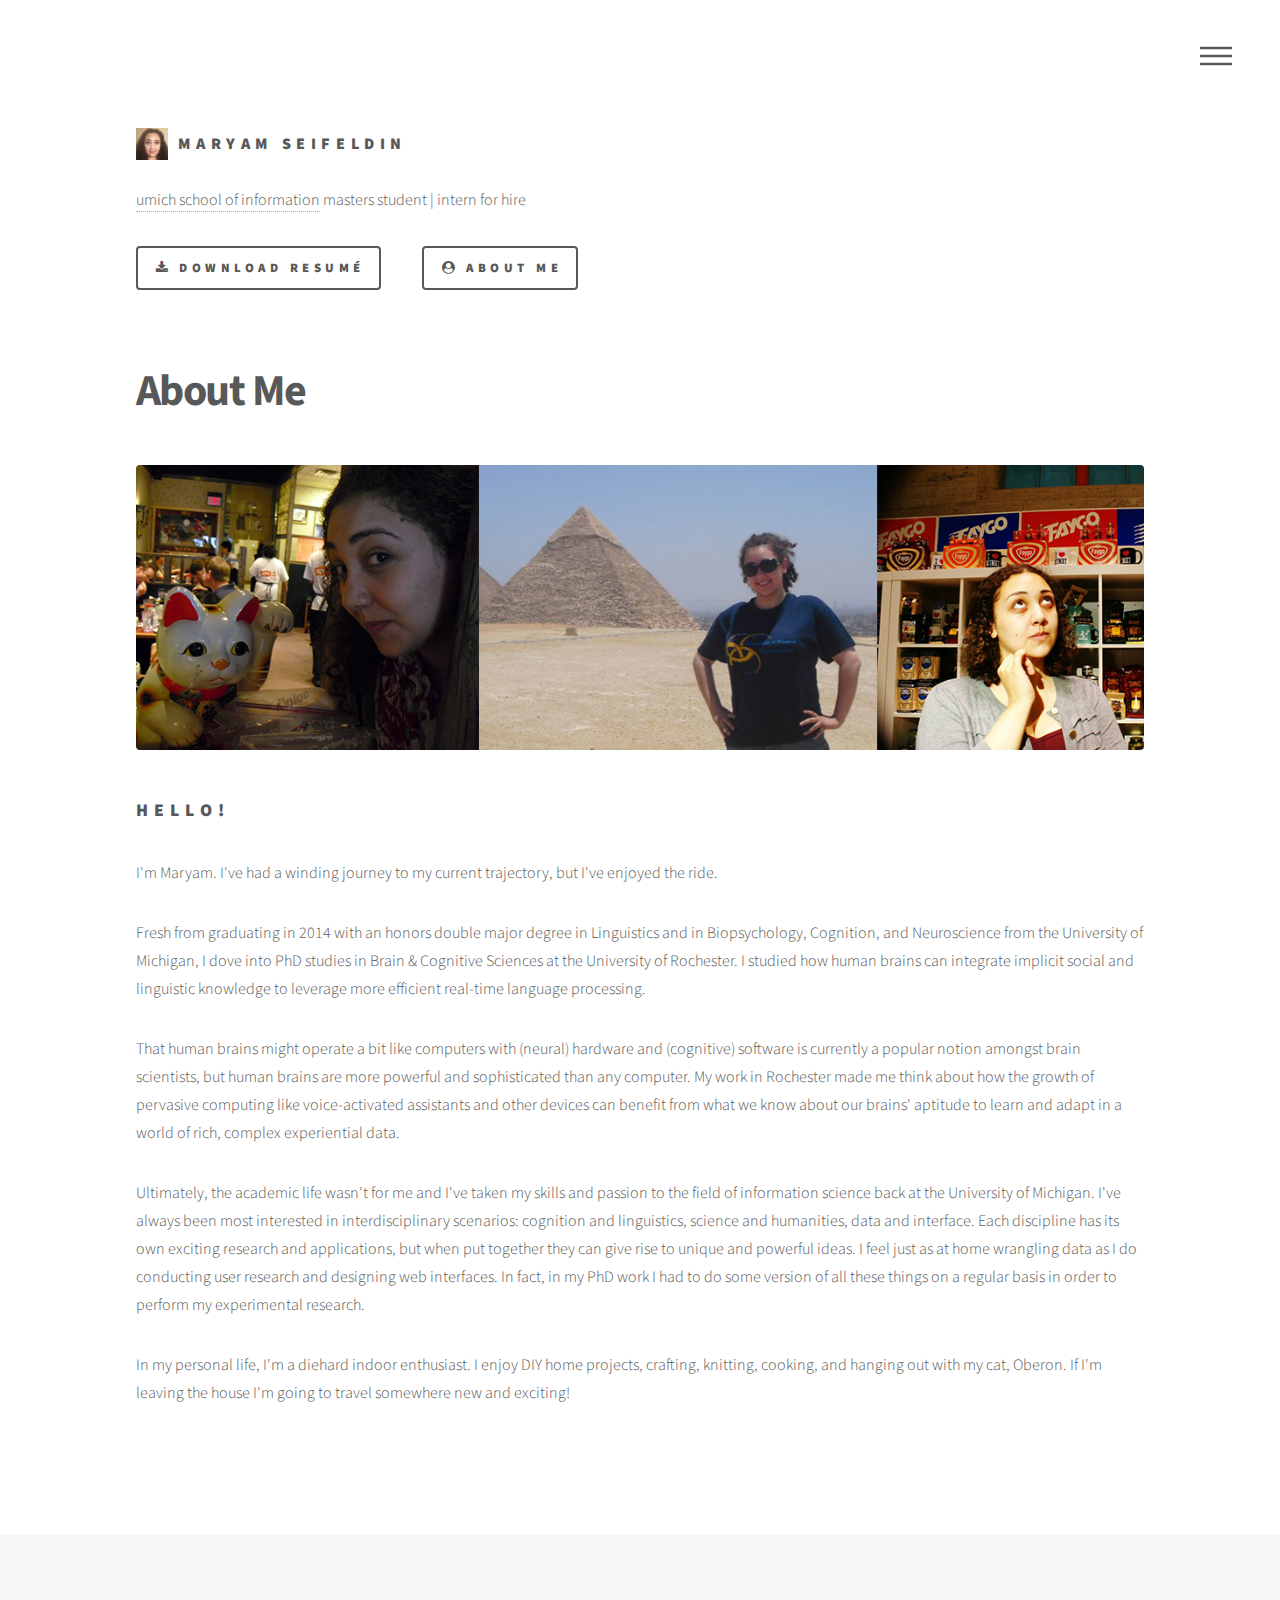
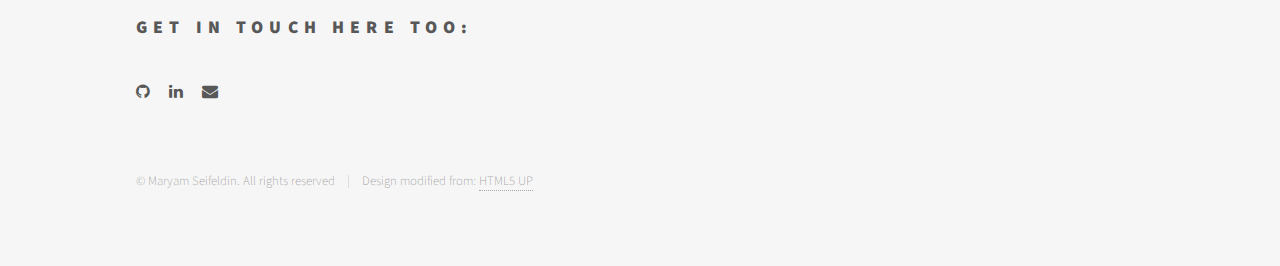
==== commit 411cb6a5: "aboutme is live" ====
--- a/aboutme.html
+++ b/aboutme.html
@@ -40,6 +40,7 @@
 							<li><a href="msticki.html">UMich Student Resources Wiki</a></li>
 							<li><a href="qualtrics.html">Child-Directed Speech Qualtrics Experiment</a></li>
 							<li><a href="contextual-inquiry.html">UMich Center For Sustainable Systems</a></li>
+							<li><a href="uLead.html">uLead Network Consulting</a></li>
 						</ul>
 					</nav>
 
@@ -53,30 +54,24 @@
 								<a href="docs/MaryamSeifeldinResume.pdf" class="button special icon fa-download" target="_blank">Download Resumé </a>
 								<a href="aboutme.html" class="button special icon fa-user-circle" target="_blank">About Me</a>
 							</footer>
-							<h1>About Me: Coming Soon...</h1>
-							<!-- <span class="image main"><img src="images/qualtrics-pic.png" alt="banner image of dog with a radio button on each side; one says dog and one says doggie" /></span>
-								<h2>Overview</h2>
-									<p>In my time as a cognitive scientist, I designed and implemented both the function and interfaces of all my experiments. I adapted some interfaces in JavaScript but I also became very familiar with Qualtrics software and leveraged it to create experimental interfaces that were both intuitive for participants to use and generated the structure and data output I needed for my experimental design. This is one example of that work, where I was testing how a talker's prosody (tone of voice) can generate expectations about upcoming word forms in real time based on perceived aspects of their addressee's social identy.
-									</p>
-								<h2>Experimental Goals</h2>
+							<h1>About Me</h1>
+							<span class="image main"><img src="images/aboutmebanner.png" alt="collage banner image of 3 pictures of Maryam Seifeldin. One with a Japanese lucky cat, one with the pyramids, and one with a display of Faygo pop" /></span>
+								<h2>Hello!</h2>
 									<p>
-										For context, there's a burgeoning body of work in cognitive science and linguistic fields that seeks to understand how human brains leverage "variation" in speech signals to learn about who's talking and the greater context of the signal at hand. In other words, there's a lot of social context that goes into <b>how</b> every human utterance comes out. For example, everyone sounds different; your voice and pronunciation help others recognize who you are. At the same time, aspects of your social identity like gender, age, and where you grew up have an effect on your speech; and people with social group memberships in common tend to carry similarities in their speech. We're subconsciously aware of these similarities as listeners as well as talkers. On top of that, we change the way we talk depending on who we're talking to. But there isn't much research currently on how this is processed or leveraged in the cognitive science literature. This was a pilot study to confirm that people really generate expectations about the register of a <b>word</b> based on the register of the <b>prosody (tone)</b> of a sentence. 
+										I'm Maryam. I've had a winding journey to my current trajectory, but I've enjoyed the ride.<!-- <span class="image right"><img src="images/Obie.jpg" alt="image of Maryam and her cat Oberon" /></span> -->
 									</p>
 									<p>
-										The pilots confirmed this relatively uncontroversial hypothesis and provided a methodological framework for future related experiments to ask more interesting questions about human language processing. In the context of the experiment, the data showed that if someone speaks a sentence in a tone of voice that people usually use with children, people are more likely to predict that the person will end the sentence with a word that is more likely to be used when addressing a child. For example, when they heard the phrase "Let's go to the park and walk the..." in a singsong exaggerated tone and are presented a picture of a dog, they are more likely to choose the word "doggy" to finish the sentance than the word "dog". And in the same scenario where the talker is less exaggerated, as if addressing an adult, people are more likely to choose the "dog" option.
-									</p>
-								<h2>Qualtrics Interface</h2>
-									<p>
-										I designed the pilot's interface using Qualtrics. The design implements block and question randomization. Multiple choice, text entry, and sliding scale type questions are all used for different purposes. Images and audio are both used on almost all questions, and some customized html was used to force an autoplay capability that was unavailable in the building interface at the time. Since launch and implementation, changes have been made to the Qualtrics building interface that cause an issue with the autoplayed audio (the file plays out of sync on top of itself). 
+										Fresh from graduating in 2014 with an honors double major degree in Linguistics and in Biopsychology, Cognition, and Neuroscience from the University of Michigan, I dove into PhD studies in Brain & Cognitive Sciences at the University of Rochester. I studied how human brains can integrate implicit social and linguistic knowledge to leverage more efficient real-time language processing. 
 									</p>
 									<p>
-										<span class="image left"><img src="images/qdesign.png" alt="" /></span>There are two phases of the experiment: a training phase where participants simply listen to the audio and a testing phase wehre participants "finish" the an incomplete sentence by choosing a word. A distraction task is included in the training phase where participants make a rating about the talker's perceived mood. In the testing phase, there are two choices, one "adult" register and one of the same word in the "child" register (i.e. "dog" and "doggie").
+										That human brains might operate a bit like computers with (neural) hardware and (cognitive) software is currently a popular notion amongst brain scientists, but human brains are more powerful and sophisticated than any computer. My work in Rochester made me think about how the growth of pervasive computing like voice-activated assistants and other devices can benefit from what we know about our brains' aptitude to learn and adapt in a world of rich, complex experiential data.
 									</p>
 									<p>
-										The results were downloaded as .csv files and contrast-coded data from the testing phase was submitted to a two-way mixed-effects logistic regression model in R (lme4). The model included register, speaker identity, and their interaction as fixed effects and by-subject and by- item random intercepts. Data visualizations were generated with ggplot2.
+										Ultimately, the academic life wasn't for me and I've taken my skills and passion to the field of information science back at the University of Michigan. I've always been most interested in interdisciplinary scenarios: cognition and linguistics, science and humanities, data and interface. Each discipline has its own exciting research and applications, but when put together they can give rise to unique and powerful ideas. I feel just as at home wrangling data as I do conducting user research and designing web interfaces. In fact, in my PhD work I had to do some version of all these things on a regular basis in order to perform my experimental research.
 									</p>
-							<p><a href="docs/CDSPilotWriteup.pdf"><b>You can a preliminary write-up of the project here</b></a></p>
-							<p><a href="https://universityrochester.co1.qualtrics.com/jfe/preview/SV_dinVkZuptfsCbJj?Q_SurveyVersionID=current&Q_CHL=preview"><b>You can explore a test version of the experiment here</b></a></p> -->
+									<p>
+										In my personal life, I'm a diehard indoor enthusiast. I enjoy DIY home projects, crafting, knitting, cooking, and hanging out with my cat, Oberon. If I'm leaving the house I'm going to travel somewhere new and exciting!
+									</p>
 						</div>
 					</div>
 
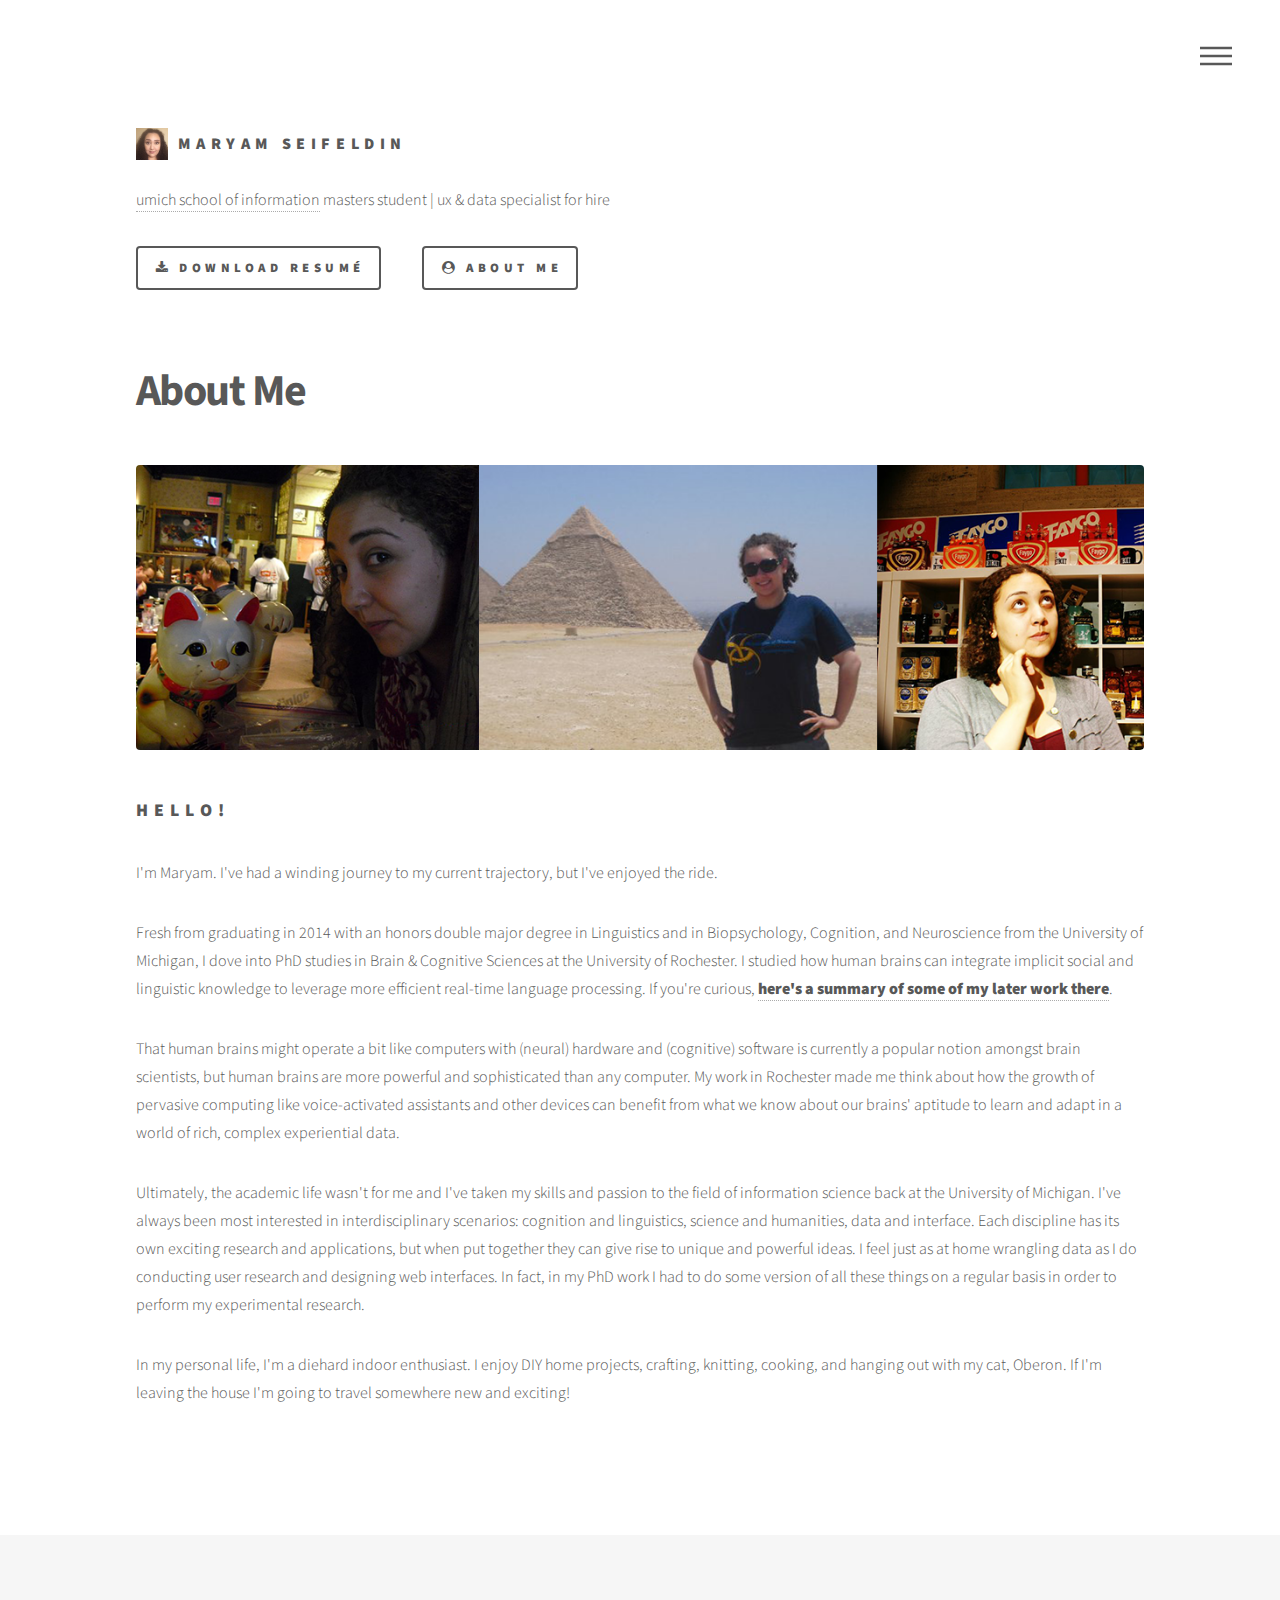
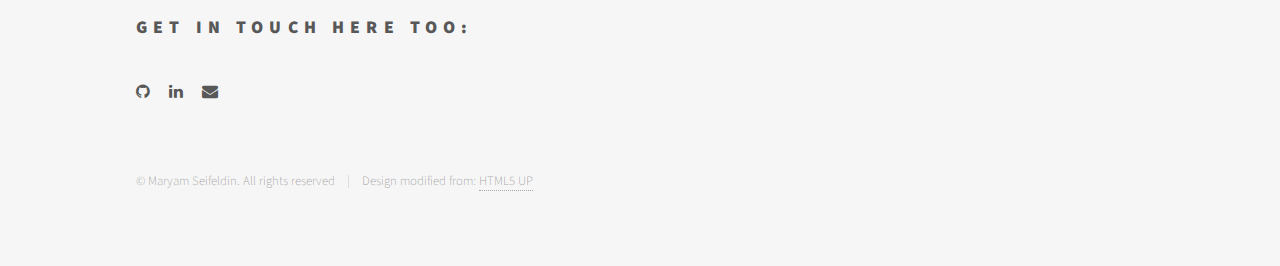
==== commit 10996a90: "moved CDS, added Qualtrics in R" ====
--- a/aboutme.html
+++ b/aboutme.html
@@ -38,9 +38,11 @@
 							<li><a href="index.html">Home</a></li>
 							<li><a href="aboutme.html">About Me</a></li>
 							<li><a href="msticki.html">UMich Student Resources Wiki</a></li>
-							<li><a href="qualtrics.html">Child-Directed Speech Qualtrics Experiment</a></li>
+							<li><a href="RDataGuide.html">R Data in Qualtrics Guide</a></li>
 							<li><a href="contextual-inquiry.html">UMich Center For Sustainable Systems</a></li>
 							<li><a href="uLead.html">uLead Network Consulting</a></li>
+							<li><a href="graphic.html">Graphic Design Samples</a></li>
+							<li><a href="melted_pot.html">The Melted Pot Kitchen</a></li>
 						</ul>
 					</nav>
 
@@ -48,7 +50,7 @@
 					<div id="main">
 						<div class="inner">
 							<header>
-								<p><a href="https://www.si.umich.edu/content/msi">umich school of information</a> masters student | intern for hire</p>
+								<p><a href="https://www.si.umich.edu/content/msi">umich school of information</a> masters student | ux & data specialist for hire</p>
 							</header>
 							<footer>
 								<a href="docs/MaryamSeifeldinResume.pdf" class="button special icon fa-download" target="_blank">Download Resumé </a>
@@ -61,7 +63,7 @@
 										I'm Maryam. I've had a winding journey to my current trajectory, but I've enjoyed the ride.<!-- <span class="image right"><img src="images/Obie.jpg" alt="image of Maryam and her cat Oberon" /></span> -->
 									</p>
 									<p>
-										Fresh from graduating in 2014 with an honors double major degree in Linguistics and in Biopsychology, Cognition, and Neuroscience from the University of Michigan, I dove into PhD studies in Brain & Cognitive Sciences at the University of Rochester. I studied how human brains can integrate implicit social and linguistic knowledge to leverage more efficient real-time language processing. 
+										Fresh from graduating in 2014 with an honors double major degree in Linguistics and in Biopsychology, Cognition, and Neuroscience from the University of Michigan, I dove into PhD studies in Brain & Cognitive Sciences at the University of Rochester. I studied how human brains can integrate implicit social and linguistic knowledge to leverage more efficient real-time language processing. If you're curious, <a href="qualtrics.html"><b>here's a summary of some of my later work there</b></a>.
 									</p>
 									<p>
 										That human brains might operate a bit like computers with (neural) hardware and (cognitive) software is currently a popular notion amongst brain scientists, but human brains are more powerful and sophisticated than any computer. My work in Rochester made me think about how the growth of pervasive computing like voice-activated assistants and other devices can benefit from what we know about our brains' aptitude to learn and adapt in a world of rich, complex experiential data.
--- a/assets/css/main.css
+++ b/assets/css/main.css
@@ -3311,4 +3311,24 @@
 				padding: 0 1.25em;
 			}
 
-		}+		}
+
+/*My Stuff*/
+
+
+.image.poster {
+			border:1px solid #021a40;
+		}
+
+figcaption{
+	font-size: .7em;
+}
+
+h2.frontpage{
+	margin-top: 5vh;
+}
+
+
+
+
+
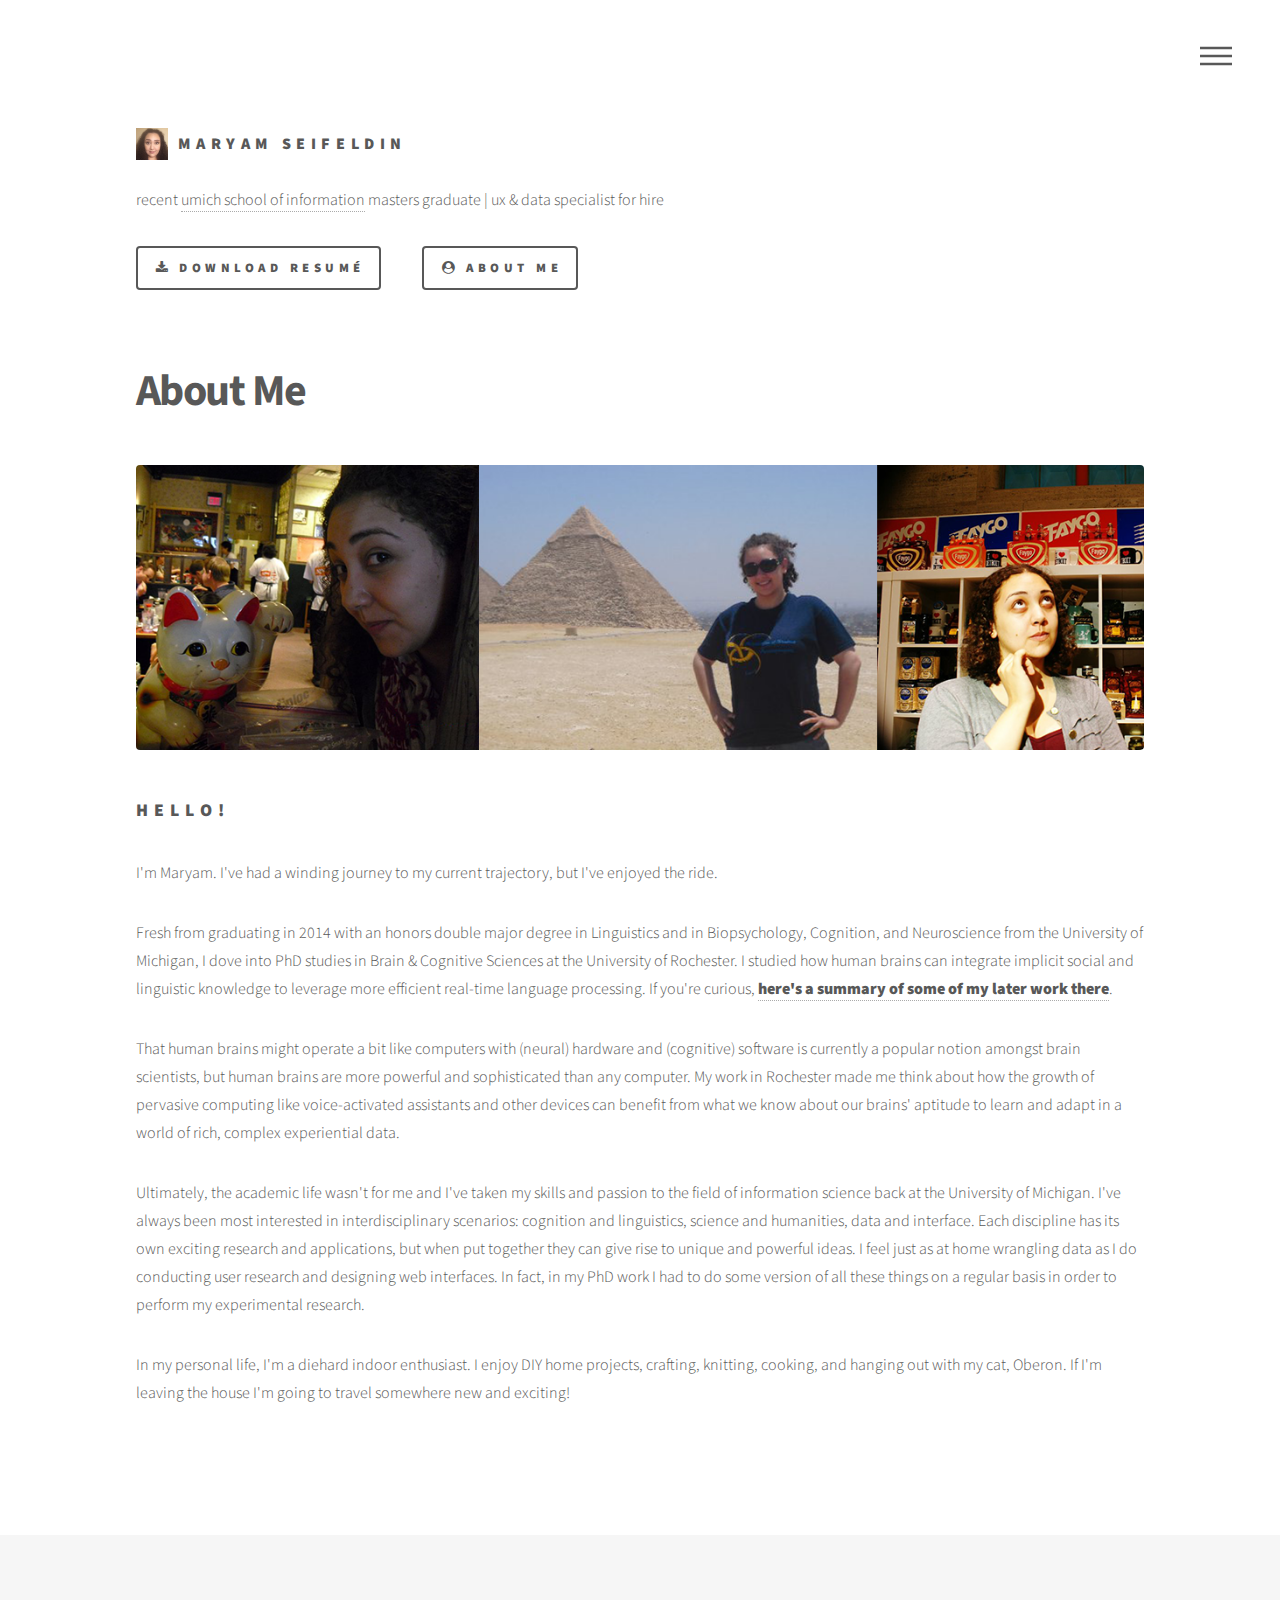
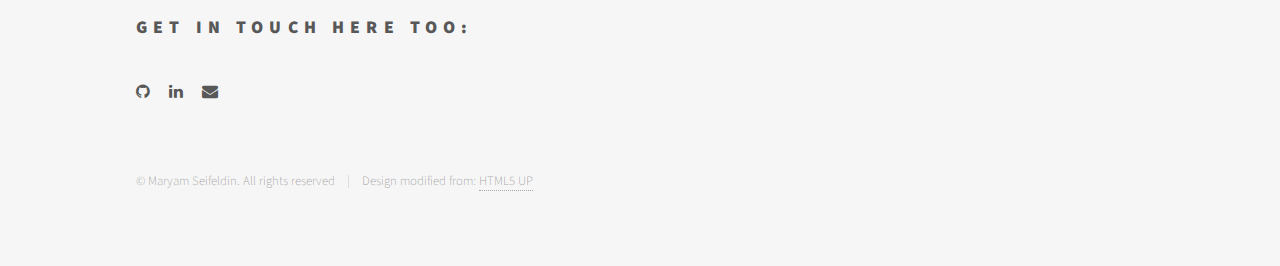
==== commit 3c9750e2: "update header" ====
--- a/aboutme.html
+++ b/aboutme.html
@@ -50,7 +50,7 @@
 					<div id="main">
 						<div class="inner">
 							<header>
-								<p><a href="https://www.si.umich.edu/content/msi">umich school of information</a> masters student | ux & data specialist for hire</p>
+								<p>recent <a href="https://www.si.umich.edu/content/msi">umich school of information</a> masters graduate | ux & data specialist for hire</p>
 							</header>
 							<footer>
 								<a href="docs/MaryamSeifeldinResume.pdf" class="button special icon fa-download" target="_blank">Download Resumé </a>
